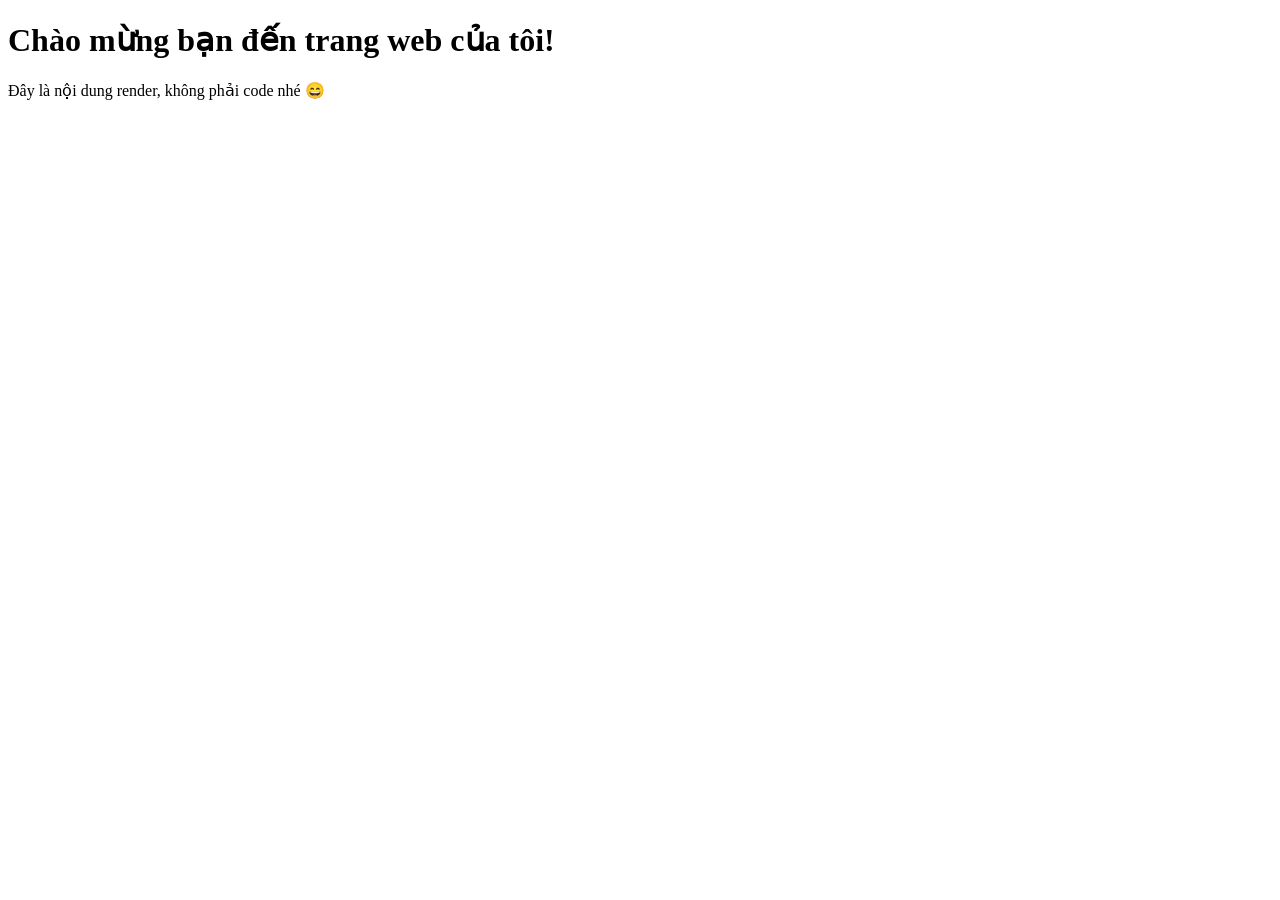
==== index.html @ 4a563e81 "Create index.html" ====
<!DOCTYPE html>
<html>
<head>
  <meta charset="UTF-8">
  <title>Trang Demo</title>
</head>
<body>
  <h1>Chào mừng bạn đến trang web của tôi!</h1>
  <p>Đây là nội dung render, không phải code nhé 😄</p>
</body>
</html>
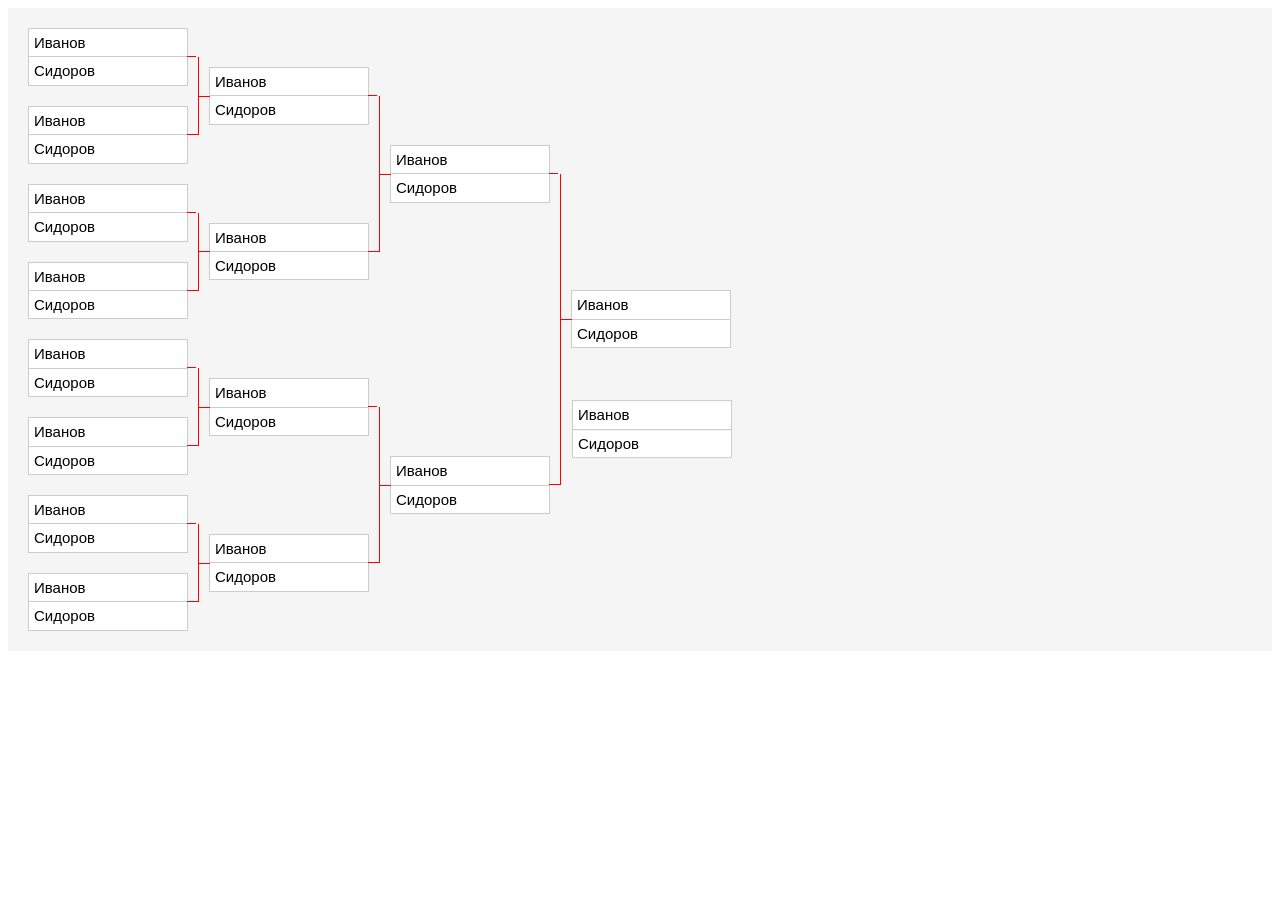
==== commit 8eded69e: "Update index.html" ====
--- a/index.html
+++ b/index.html
@@ -3,9 +3,256 @@
 <head>
   <meta charset="UTF-8">
   <title>Trang Demo</title>
+
+
+  
 </head>
+
+  <style>
+    .playoff-table *{
+  box-sizing: border-box;
+}
+.playoff-table {
+  font-family: sans-serif;
+  font-size: 15px;
+  line-height: 1.42857143;
+  font-weight: 400;
+  width: 100%;
+  overflow-x: auto;
+  -webkit-overflow-scrolling: touch;
+  background-color: #f5f5f5;
+}
+.playoff-table .playoff-table-content {
+  display: -webkit-flex;
+  display: -ms-flexbox;
+  display: -ms-flex;
+  display: flex;
+  padding: 20px;
+}
+.playoff-table .playoff-table-tour {
+  display: -webkit-flex;
+  display: -ms-flexbox;
+  display: -ms-flex;
+  display: flex;
+  -webkit-align-items: center;
+  -ms-align-items: center;
+  align-items: center;
+  -webkit-flex-direction: column;
+  -ms-flex-direction: column;
+  flex-direction: column;
+  -webkit-justify-content: space-around;
+  -ms-justify-content: space-around;
+  justify-content: space-around;
+  position: relative;
+}
+.playoff-table .playoff-table-pair {
+  position: relative;
+}
+.playoff-table .playoff-table-pair:before {
+  content: '';
+  position: absolute;
+  top: 27px;
+  right: -12px;
+  width: 12px;
+  height: 1px;
+  background-color: red;
+}
+.playoff-table .playoff-table-pair:after {
+  content: '';
+  position: absolute;
+  width: 3px;
+  height: 1000px;
+  background-color: #f5f5f5;
+  right: -12px;
+  z-index: 1;
+}
+.playoff-table .playoff-table-pair:nth-child(even):after {
+  top: 28px;
+}
+.playoff-table .playoff-table-pair:nth-child(odd):after {
+  bottom: 28px;
+}
+.playoff-table .playoff-table-pair-style {
+  border: 1px solid #cccccc;
+  background-color: white;
+  width: 160px;
+  margin-bottom: 20px;
+}
+.playoff-table .playoff-table-group {
+  padding-right: 11px;
+  padding-left: 10px;
+  margin-bottom: 20px;
+  position: relative;
+  overflow: hidden;
+  height: 100%;
+  display: -webkit-flex;
+  display: -ms-flexbox;
+  display: -ms-flex;
+  display: flex;
+  -webkit-align-items: center;
+  -ms-align-items: center;
+  align-items: center;
+  -webkit-flex-direction: column;
+  -ms-flex-direction: column;
+  flex-direction: column;
+  -webkit-justify-content: space-around;
+  -ms-justify-content: space-around;
+  justify-content: space-around;
+}
+.playoff-table .playoff-table-group .playoff-table-pair-style:last-child {
+  margin-bottom: 0px;
+}
+.playoff-table .playoff-table-group:after {
+  content: '';
+  position: absolute;
+  top: 28px;
+  bottom: 29px;
+  right: 0px;
+  width: 1px;
+  background-color: red;
+}
+.playoff-table .playoff-table-group:last-child {
+  margin-bottom: 0;
+}
+.playoff-table .playoff-table-left-player,
+.playoff-table .playoff-table-right-player {
+  min-height: 26px;
+  padding: 3px 5px;
+}
+.playoff-table .playoff-table-left-player {
+  border-bottom: 1px solid #cccccc;
+}
+.playoff-table .playoff-table-left-player:before {
+  content: '';
+  position: absolute;
+  bottom: 27px;
+  left: -12px;
+  width: 12px;
+  height: 1px;
+  background-color: red;
+}
+.playoff-table .playoff-table-right-player {
+  margin-top: -1px;
+  border-top: 1px solid #cccccc;
+}
+.playoff-table .playoff-table-third-place {
+  position: absolute;
+  left: 11px;
+  top: 50%;
+  transform: translateY(-50%);
+  margin-top: 100px;
+}
+.playoff-table .playoff-table-third-place .playoff-table-left-player:before {
+  display: none;
+}
+.playoff-table .playoff-table-tour:first-child .playoff-table-group {
+  padding-left: 0;
+}
+.playoff-table .playoff-table-tour:first-child .playoff-table-left-player:before {
+  display: none;
+}
+.playoff-table .playoff-table-tour:last-child .playoff-table-group:after {
+  display: none;
+}
+.playoff-table .playoff-table-tour:last-child .playoff-table-pair:after,
+.playoff-table .playoff-table-tour:last-child .playoff-table-pair:before {
+  display: none;
+}
+/*# sourceMappingURL=playoff-table.css.map */
+  </style>
 <body>
-  <h1>Chào mừng bạn đến trang web của tôi!</h1>
-  <p>Đây là nội dung render, không phải code nhé 😄</p>
+                 </div>
+<div class="playoff-table">
+    <div class="playoff-table-content">
+        <div class="playoff-table-tour">
+            <div class="playoff-table-group">
+                <div class="playoff-table-pair playoff-table-pair-style">
+                    <div class="playoff-table-left-player">Иванов</div>
+                    <div class="playoff-table-right-player">Сидоров</div>
+                </div>
+                <div class="playoff-table-pair playoff-table-pair-style">
+                    <div class="playoff-table-left-player">Иванов</div>
+                    <div class="playoff-table-right-player">Сидоров</div>
+                </div>
+            </div>
+            <div class="playoff-table-group">
+                <div class="playoff-table-pair playoff-table-pair-style">
+                    <div class="playoff-table-left-player">Иванов</div>
+                    <div class="playoff-table-right-player">Сидоров</div>
+                </div>
+                <div class="playoff-table-pair playoff-table-pair-style">
+                    <div class="playoff-table-left-player">Иванов</div>
+                    <div class="playoff-table-right-player">Сидоров</div>
+                </div>
+            </div>
+            <div class="playoff-table-group">
+                <div class="playoff-table-pair playoff-table-pair-style">
+                    <div class="playoff-table-left-player">Иванов</div>
+                    <div class="playoff-table-right-player">Сидоров</div>
+                </div>
+                <div class="playoff-table-pair playoff-table-pair-style">
+                    <div class="playoff-table-left-player">Иванов</div>
+                    <div class="playoff-table-right-player">Сидоров</div>
+                </div>
+            </div>
+            <div class="playoff-table-group">
+                <div class="playoff-table-pair playoff-table-pair-style">
+                    <div class="playoff-table-left-player">Иванов</div>
+                    <div class="playoff-table-right-player">Сидоров</div>
+                </div>
+                <div class="playoff-table-pair playoff-table-pair-style">
+                    <div class="playoff-table-left-player">Иванов</div>
+                    <div class="playoff-table-right-player">Сидоров</div>
+                </div>
+            </div>
+        </div>
+        <div class="playoff-table-tour">
+            <div class="playoff-table-group">
+                <div class="playoff-table-pair playoff-table-pair-style">
+                    <div class="playoff-table-left-player">Иванов</div>
+                    <div class="playoff-table-right-player">Сидоров</div>
+                </div>
+                <div class="playoff-table-pair playoff-table-pair-style">
+                    <div class="playoff-table-left-player">Иванов</div>
+                    <div class="playoff-table-right-player">Сидоров</div>
+                </div>
+            </div>
+            <div class="playoff-table-group">
+                <div class="playoff-table-pair playoff-table-pair-style">
+                    <div class="playoff-table-left-player">Иванов</div>
+                    <div class="playoff-table-right-player">Сидоров</div>
+                </div>
+                <div class="playoff-table-pair playoff-table-pair-style">
+                    <div class="playoff-table-left-player">Иванов</div>
+                    <div class="playoff-table-right-player">Сидоров</div>
+                </div>
+            </div>
+        </div>
+        <div class="playoff-table-tour">
+            <div class="playoff-table-group">
+                <div class="playoff-table-pair playoff-table-pair-style">
+                    <div class="playoff-table-left-player">Иванов</div>
+                    <div class="playoff-table-right-player">Сидоров</div>
+                </div>
+                <div class="playoff-table-pair playoff-table-pair-style">
+                    <div class="playoff-table-left-player">Иванов</div>
+                    <div class="playoff-table-right-player">Сидоров</div>
+                </div>
+            </div>
+        </div>
+        <div class="playoff-table-tour">
+            <div class="playoff-table-group">
+                <div class="playoff-table-pair playoff-table-pair-style">
+                    <div class="playoff-table-left-player">Иванов</div>
+                    <div class="playoff-table-right-player">Сидоров</div>
+                </div>
+                <div class="playoff-table-third-place playoff-table-pair-style">
+                    <div class="playoff-table-left-player">Иванов</div>
+                    <div class="playoff-table-right-player">Сидоров</div>
+                </div>
+            </div>
+        </div>
+    </div>
+</div>
 </body>
 </html>
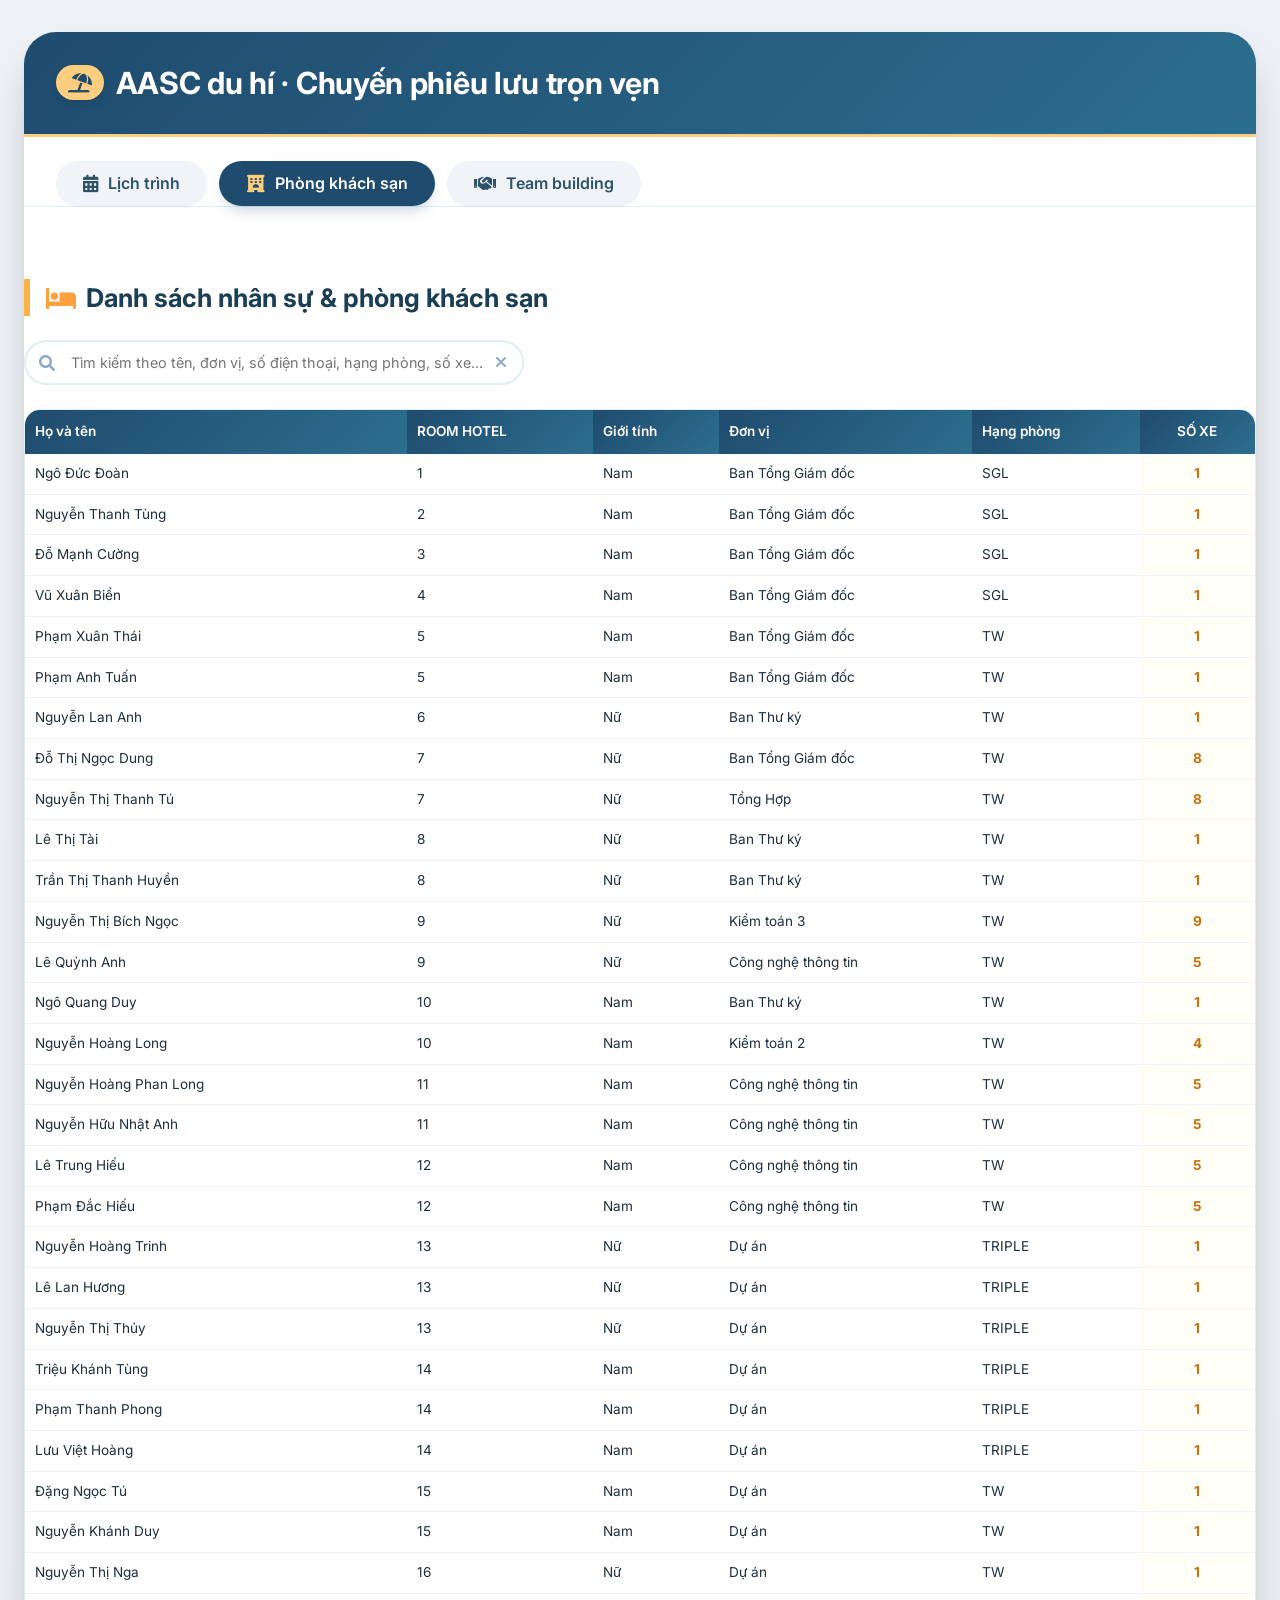
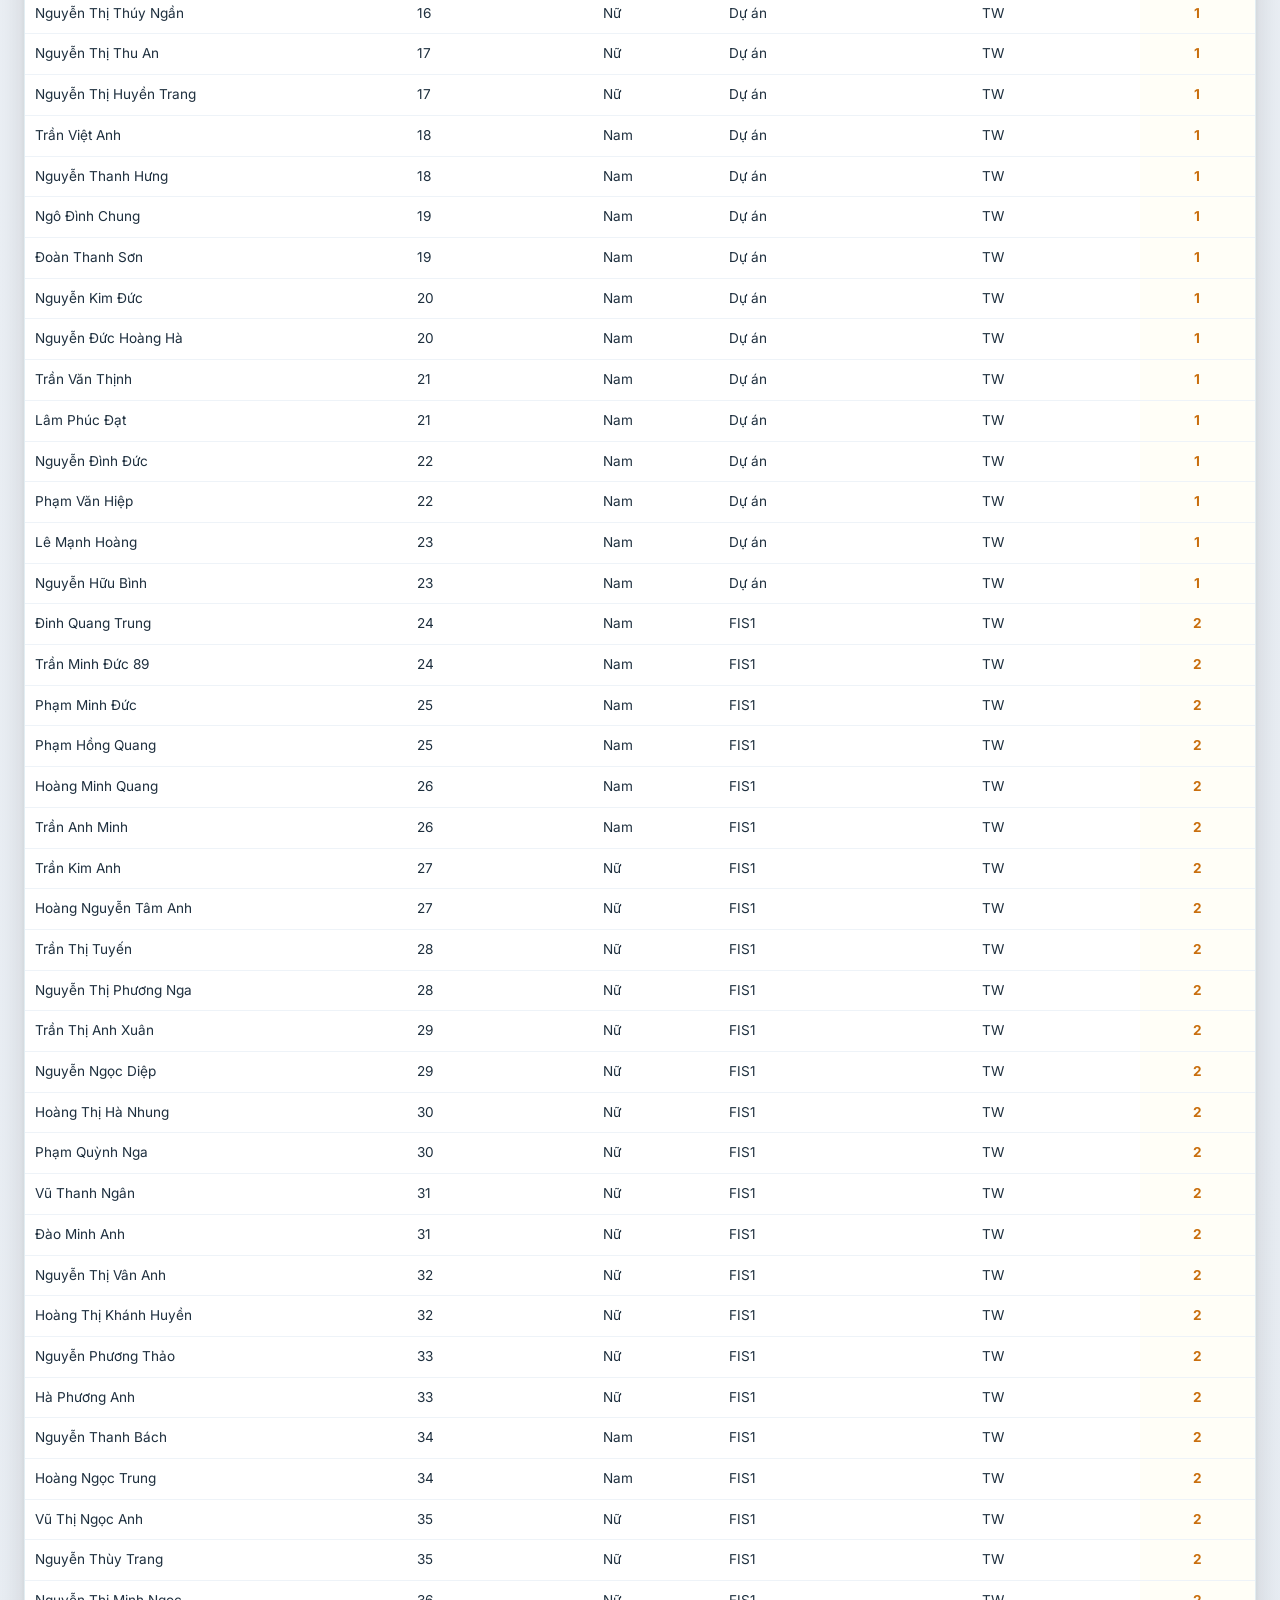
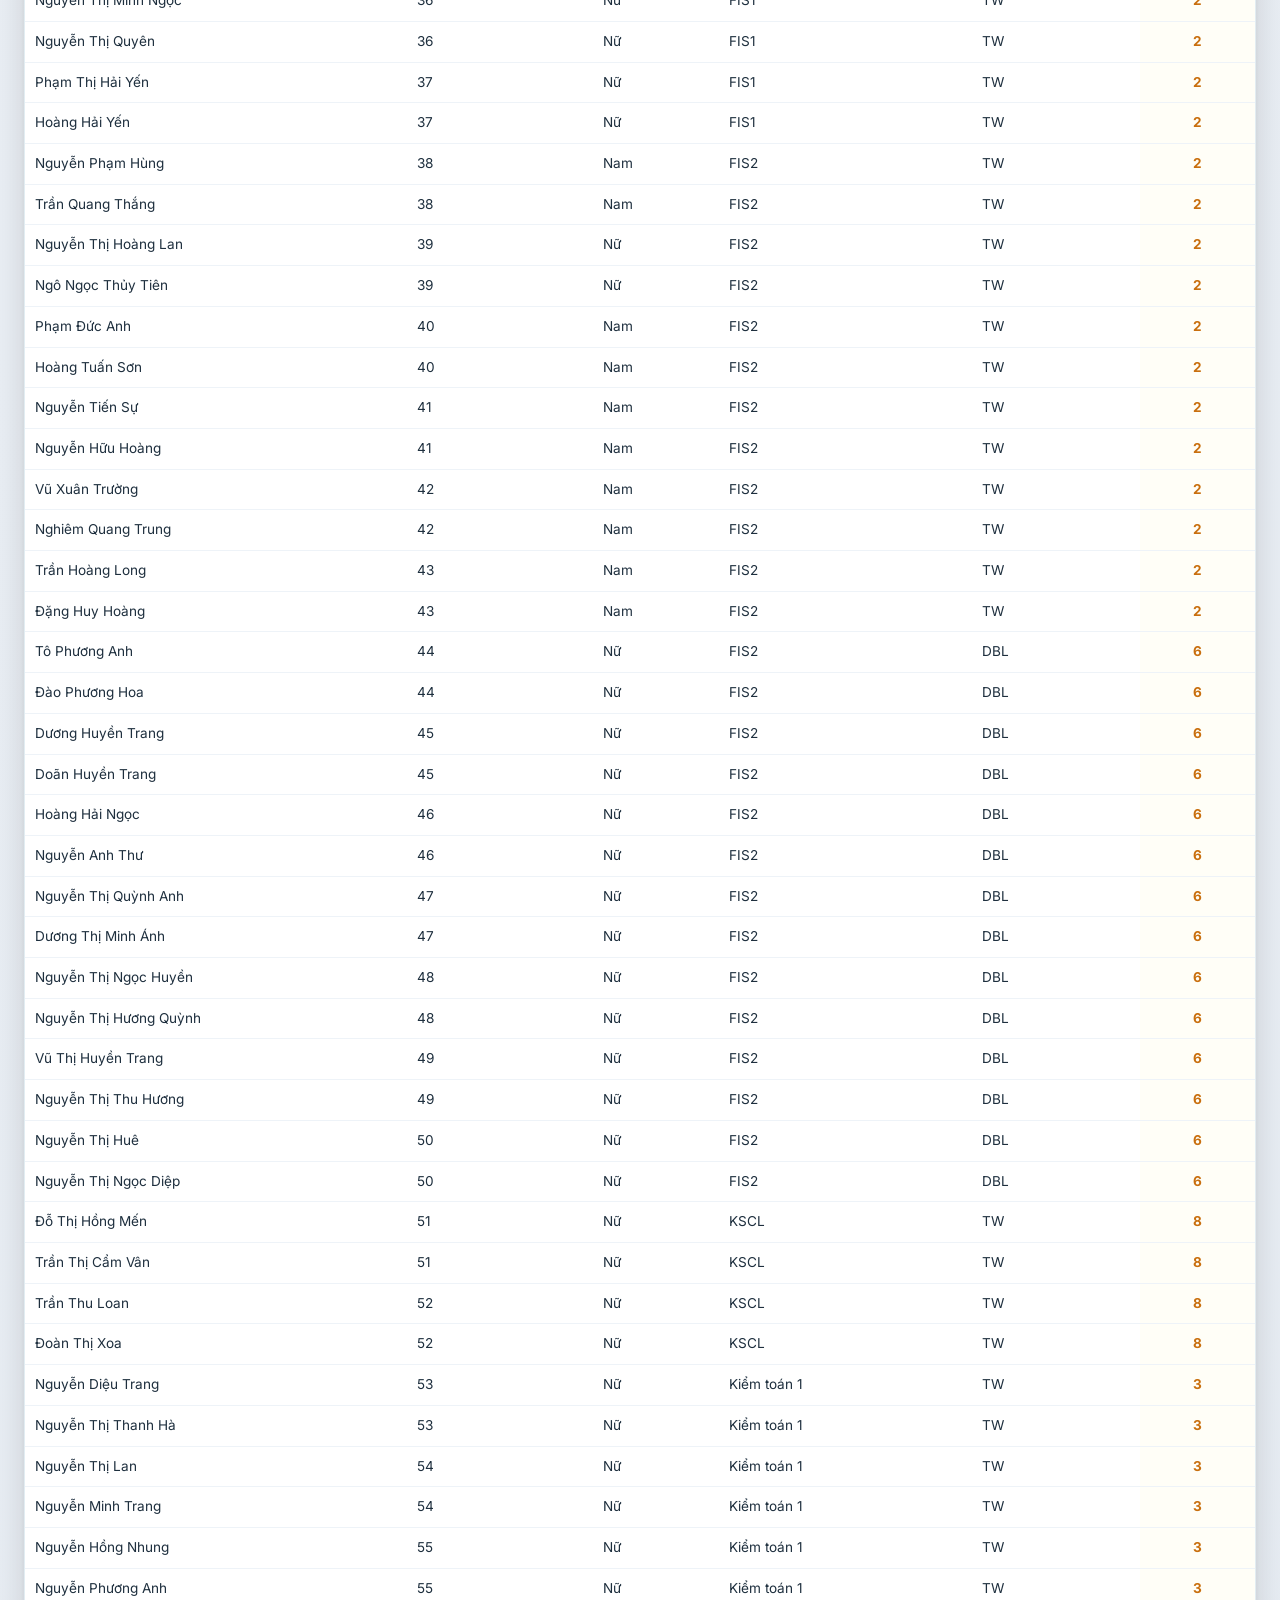
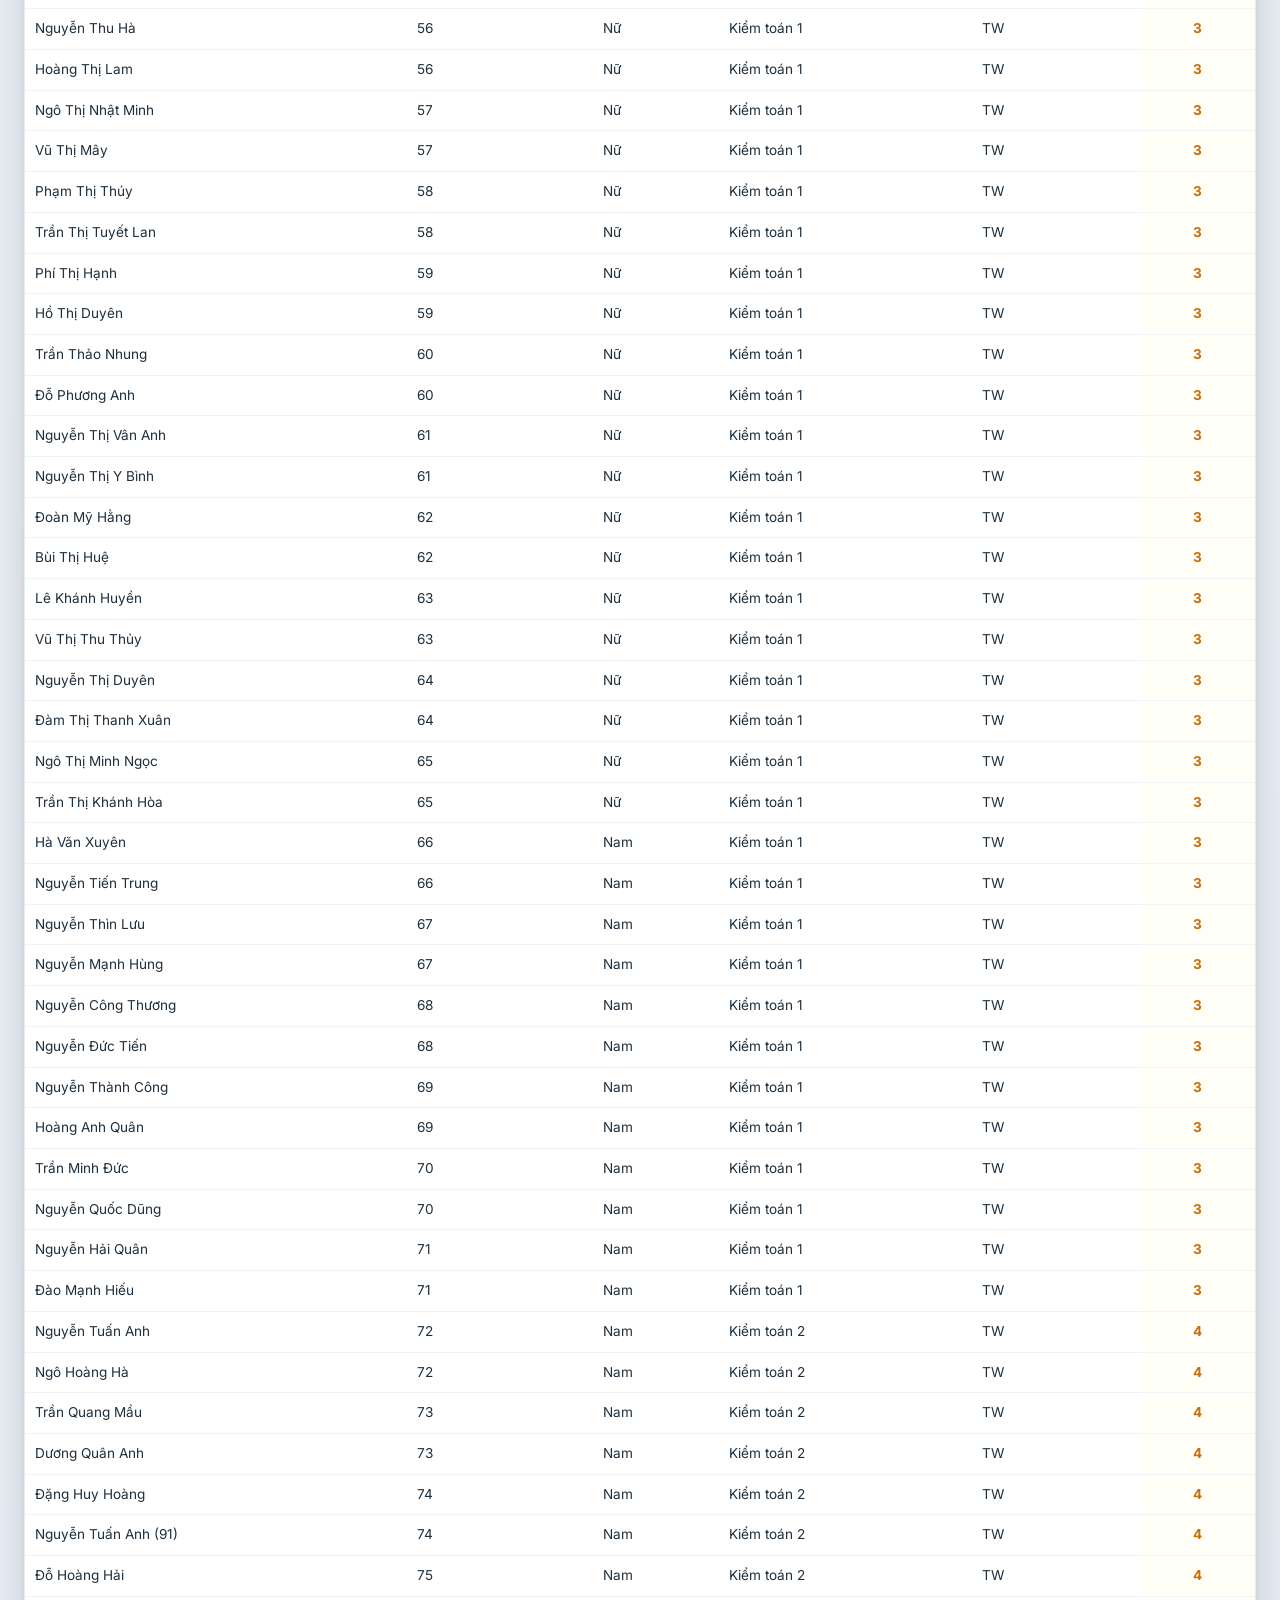
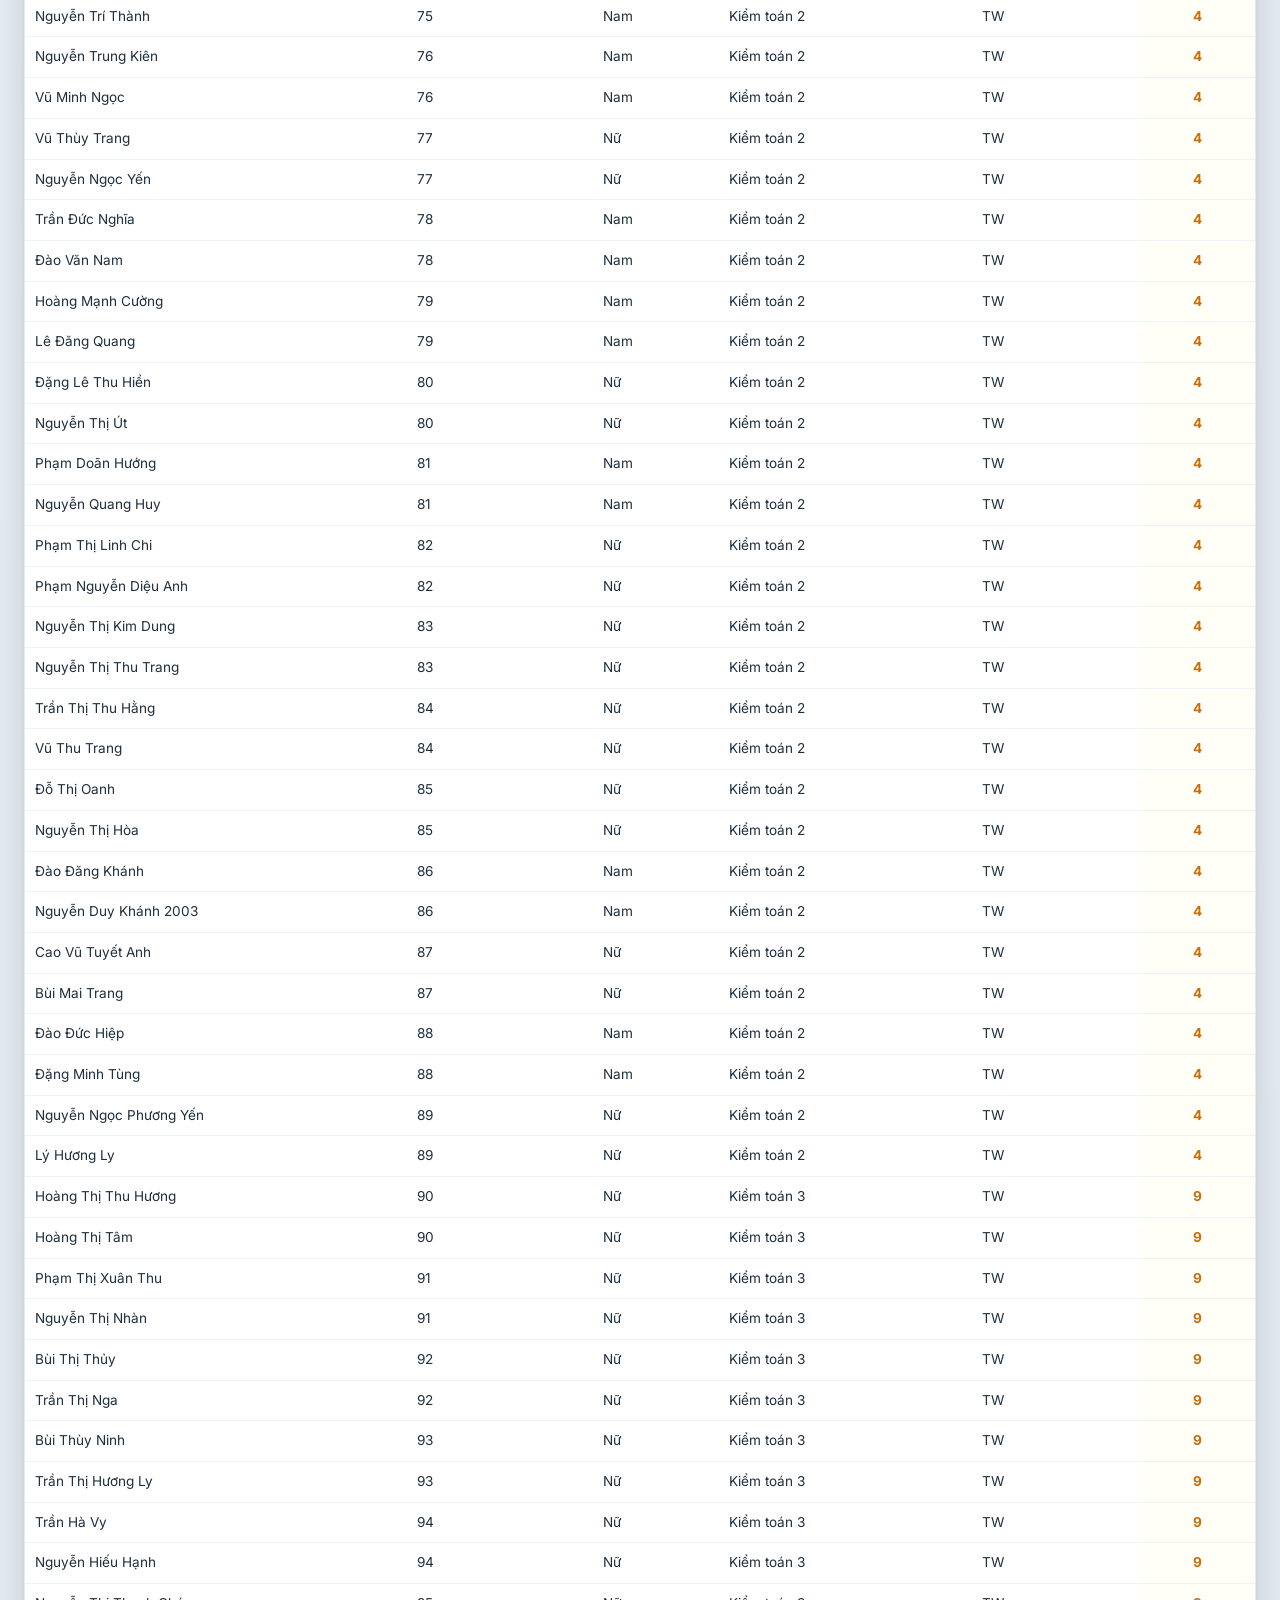
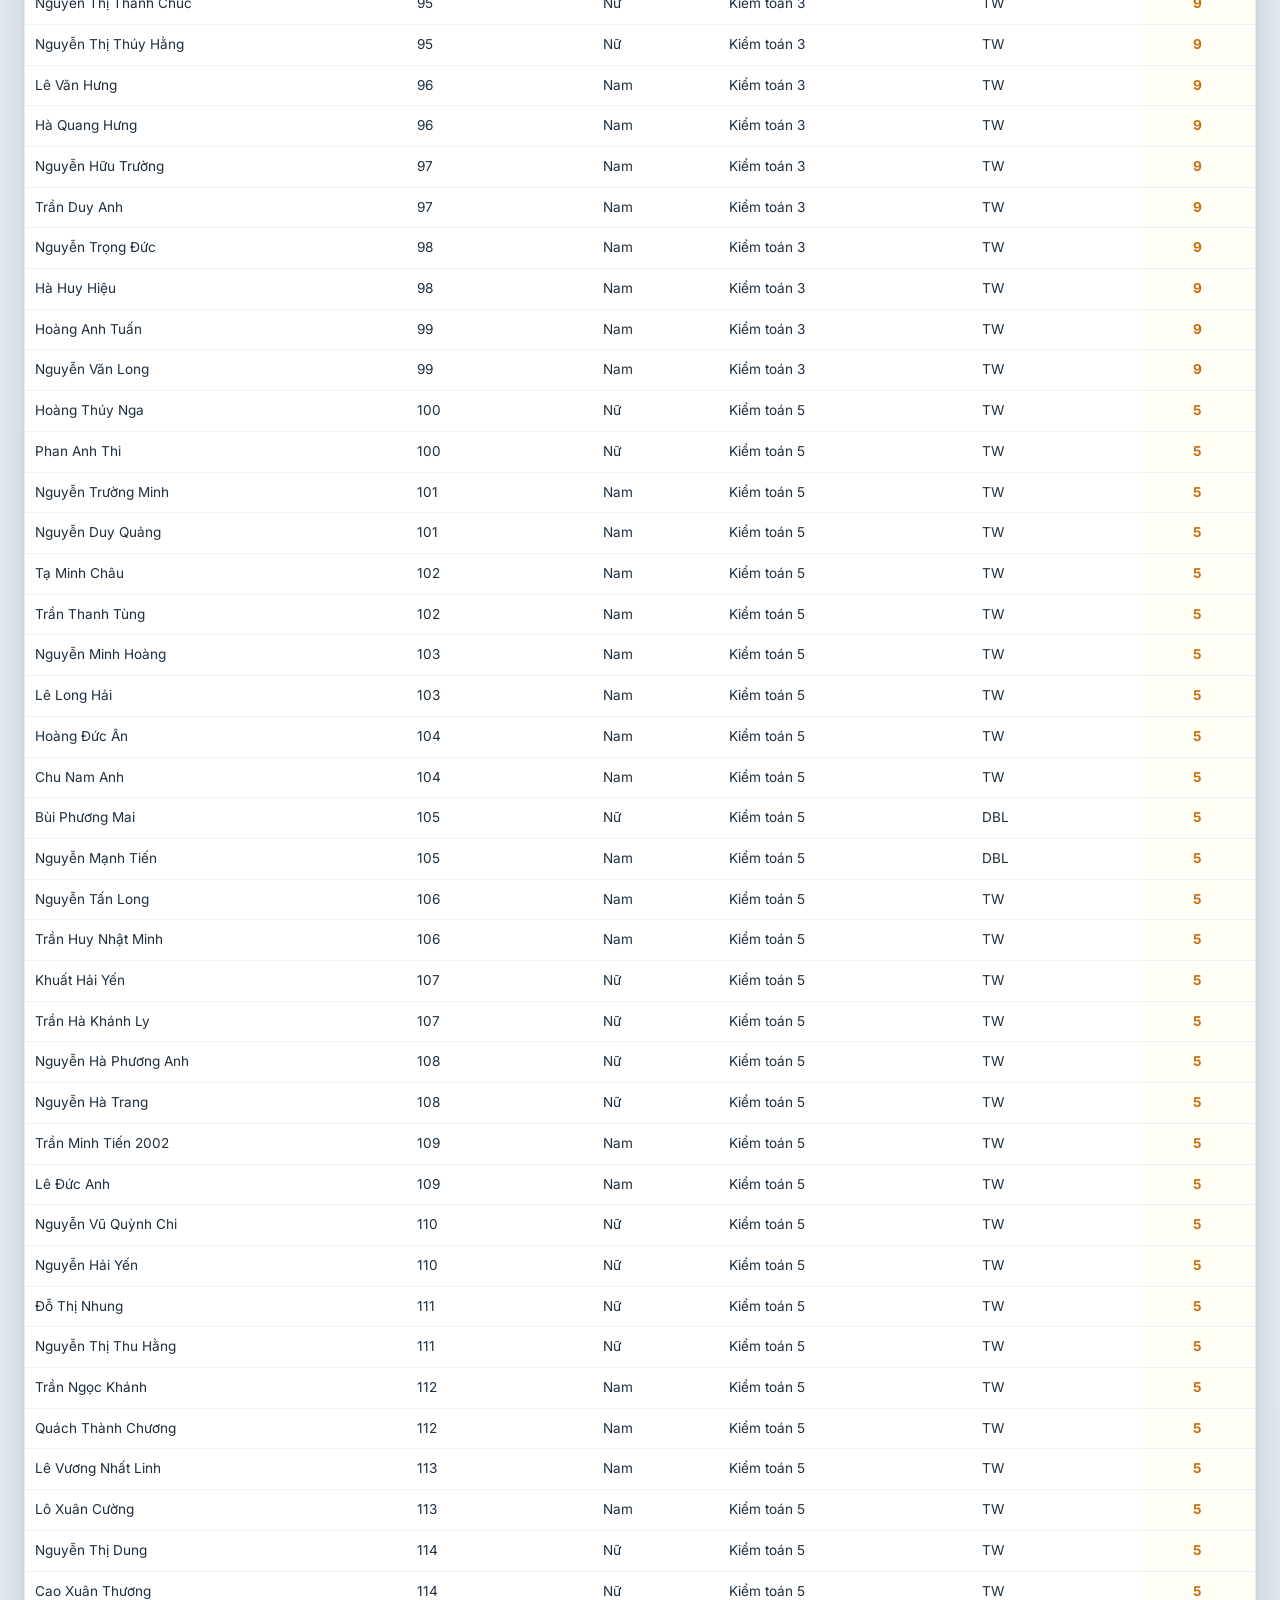
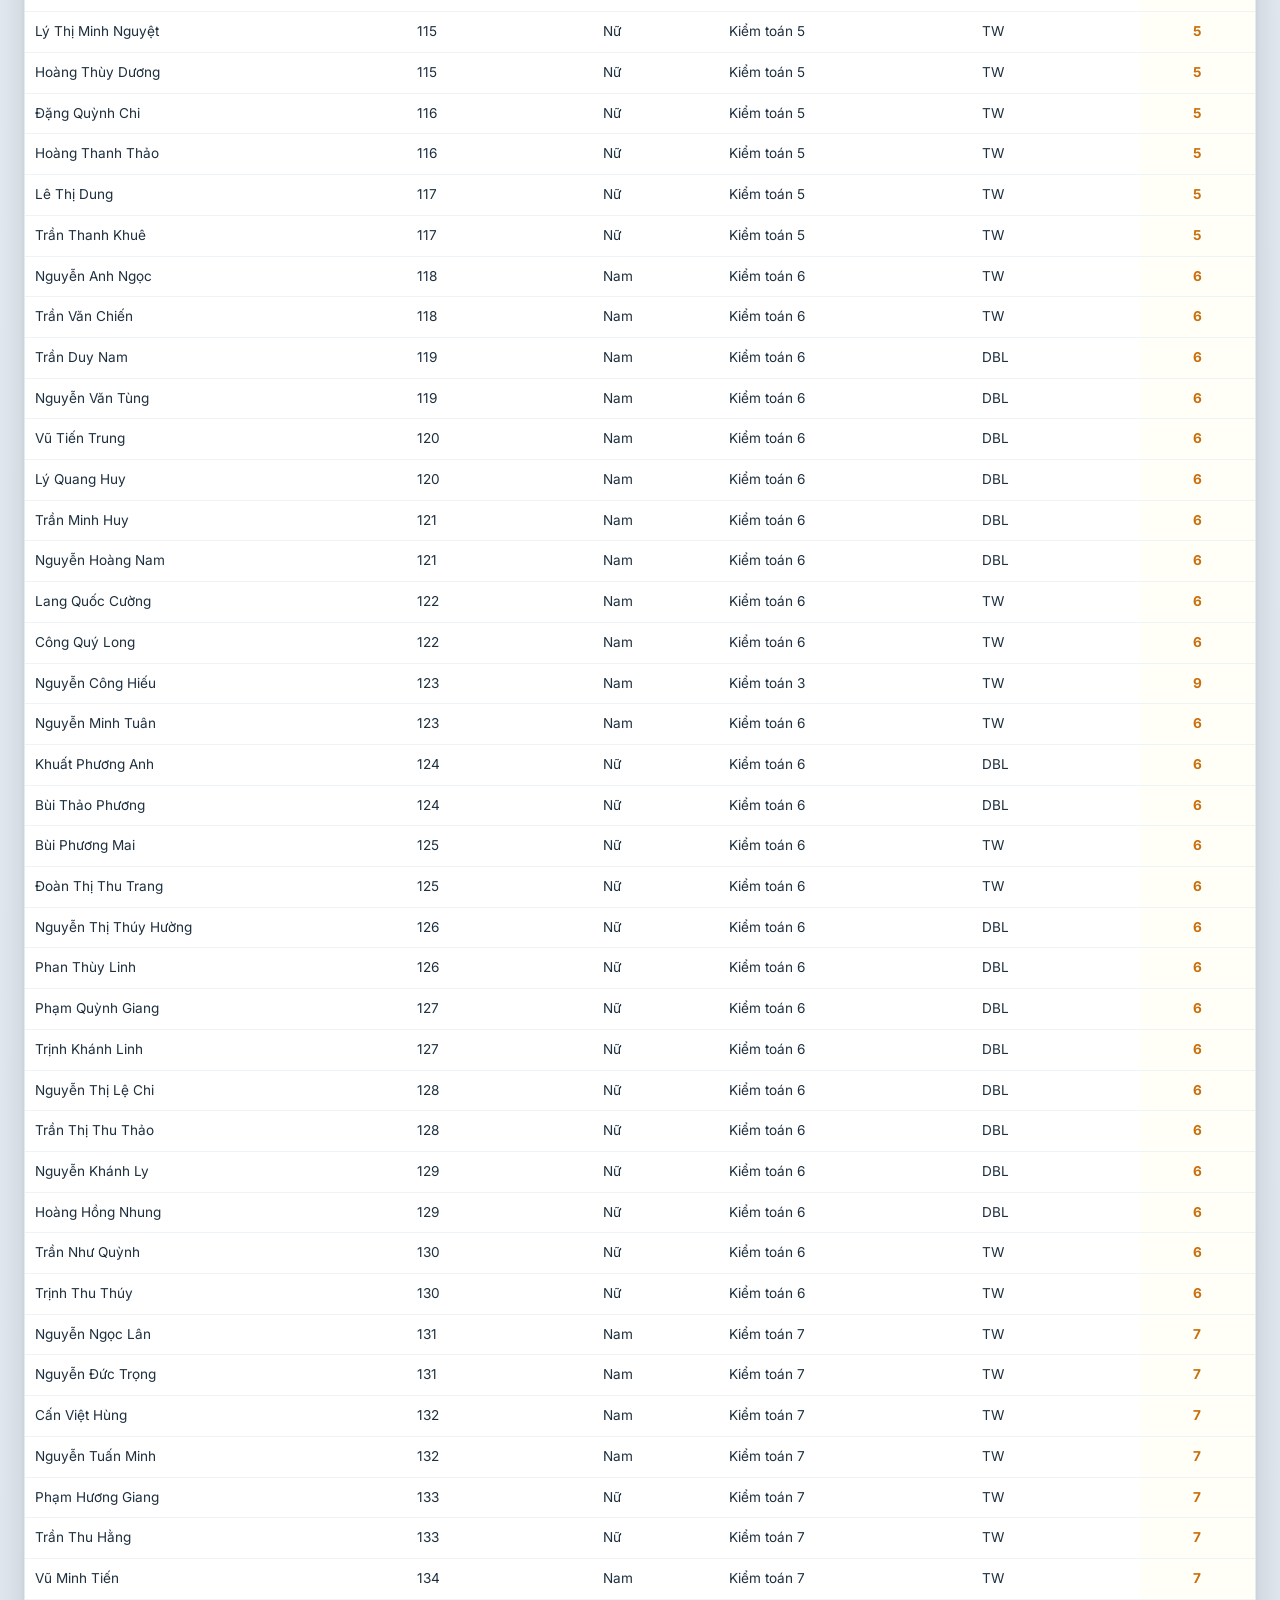
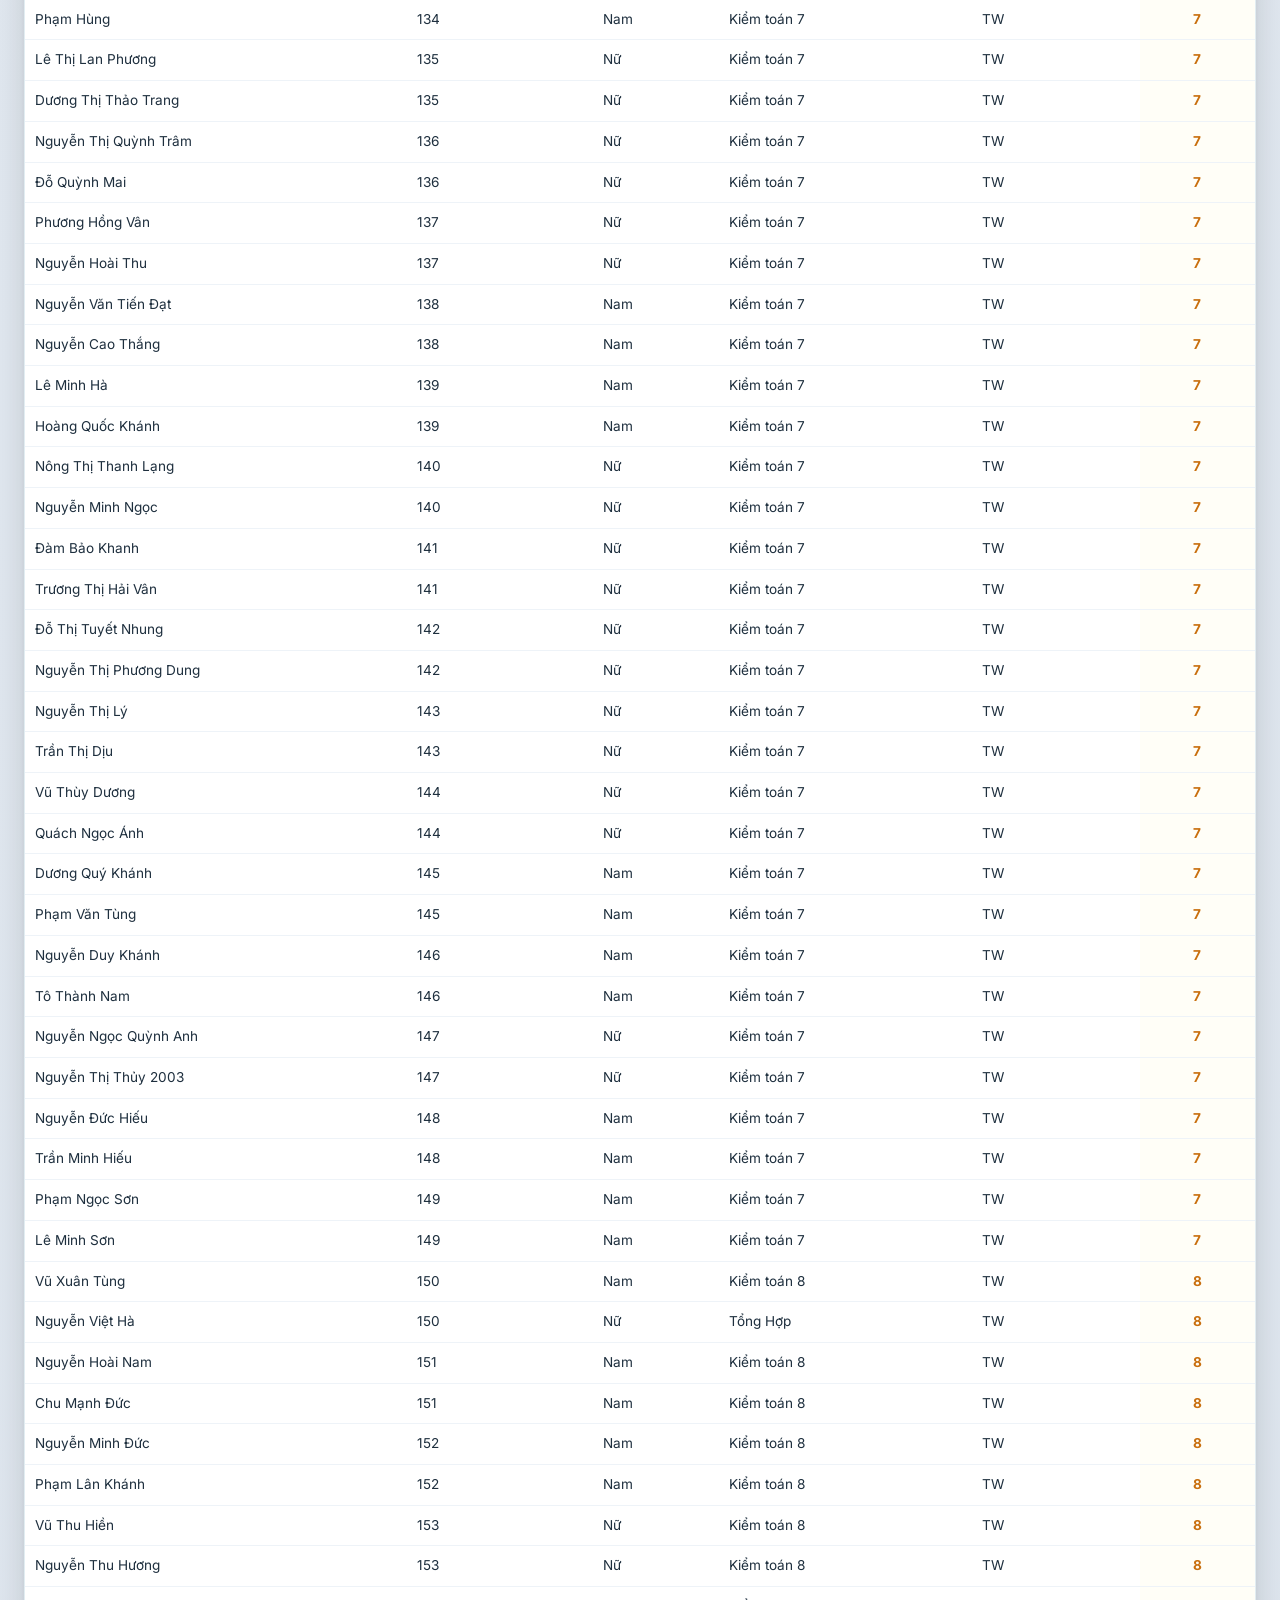
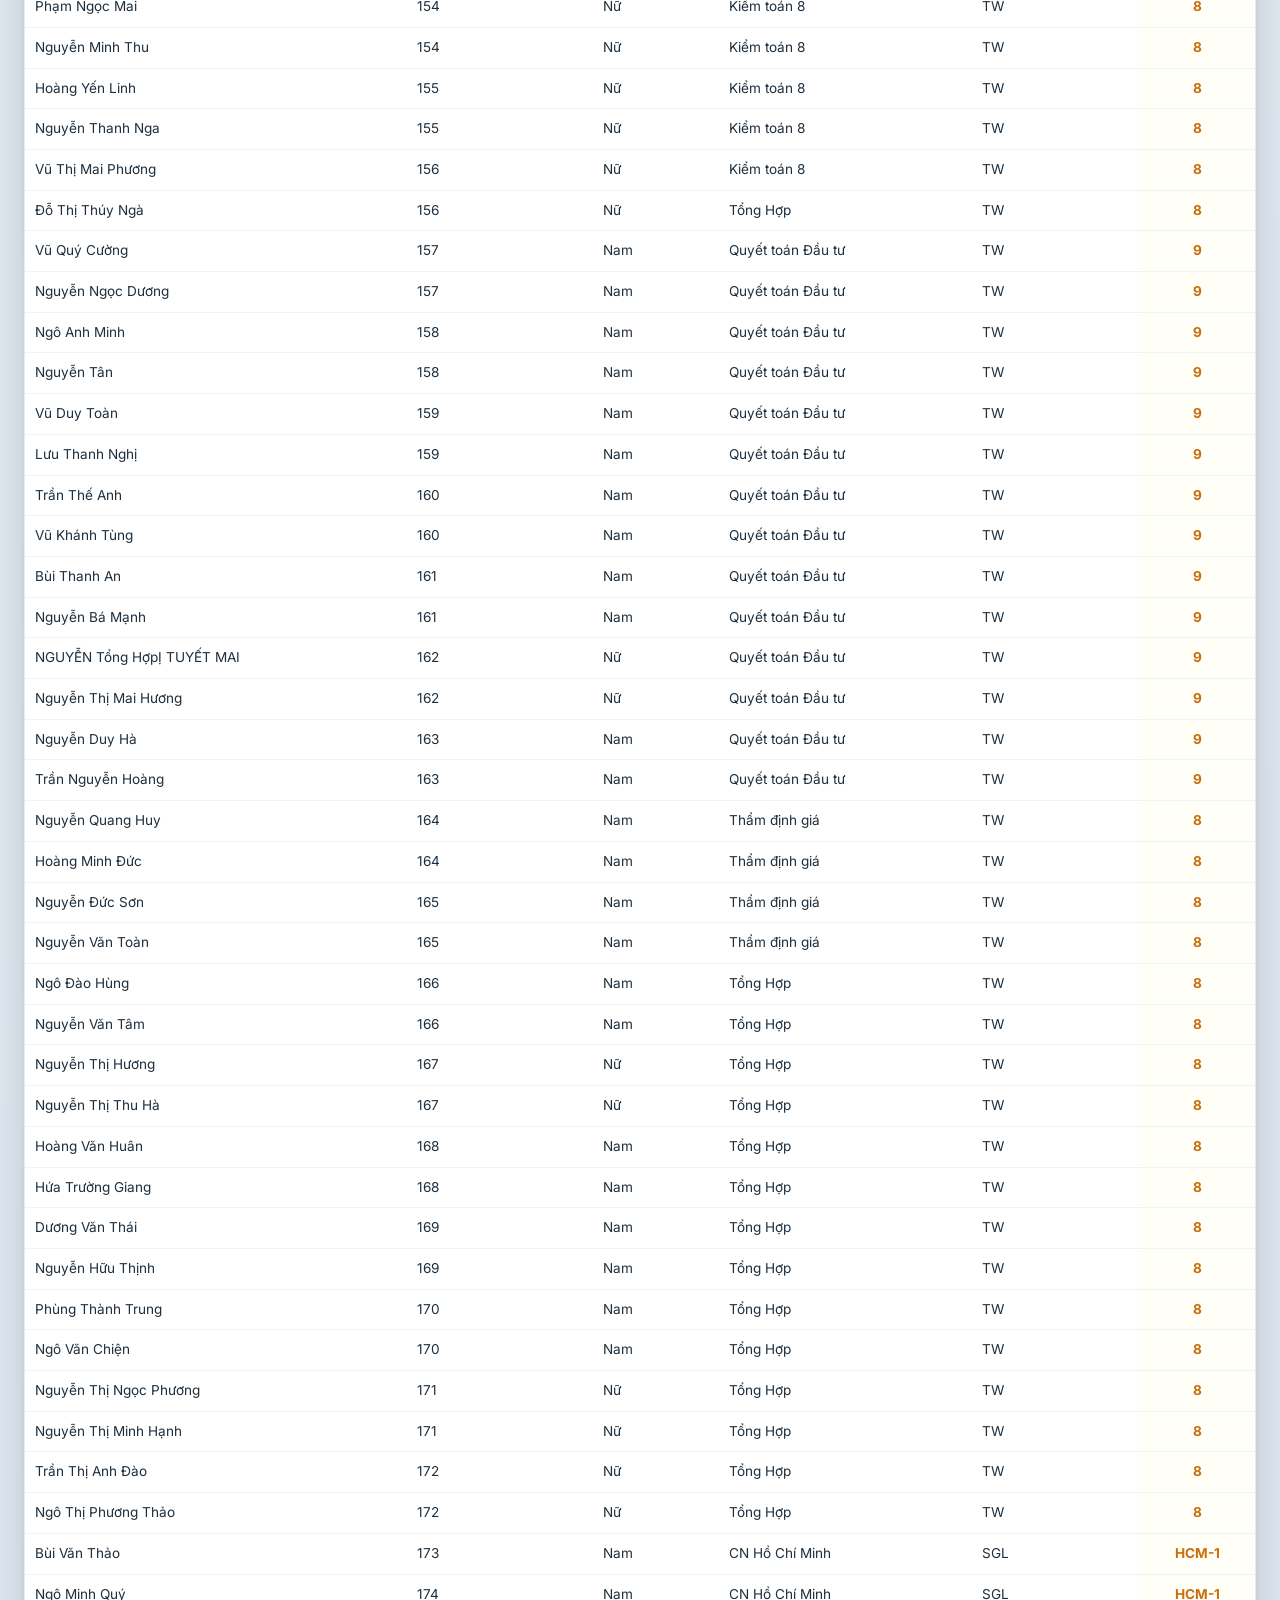
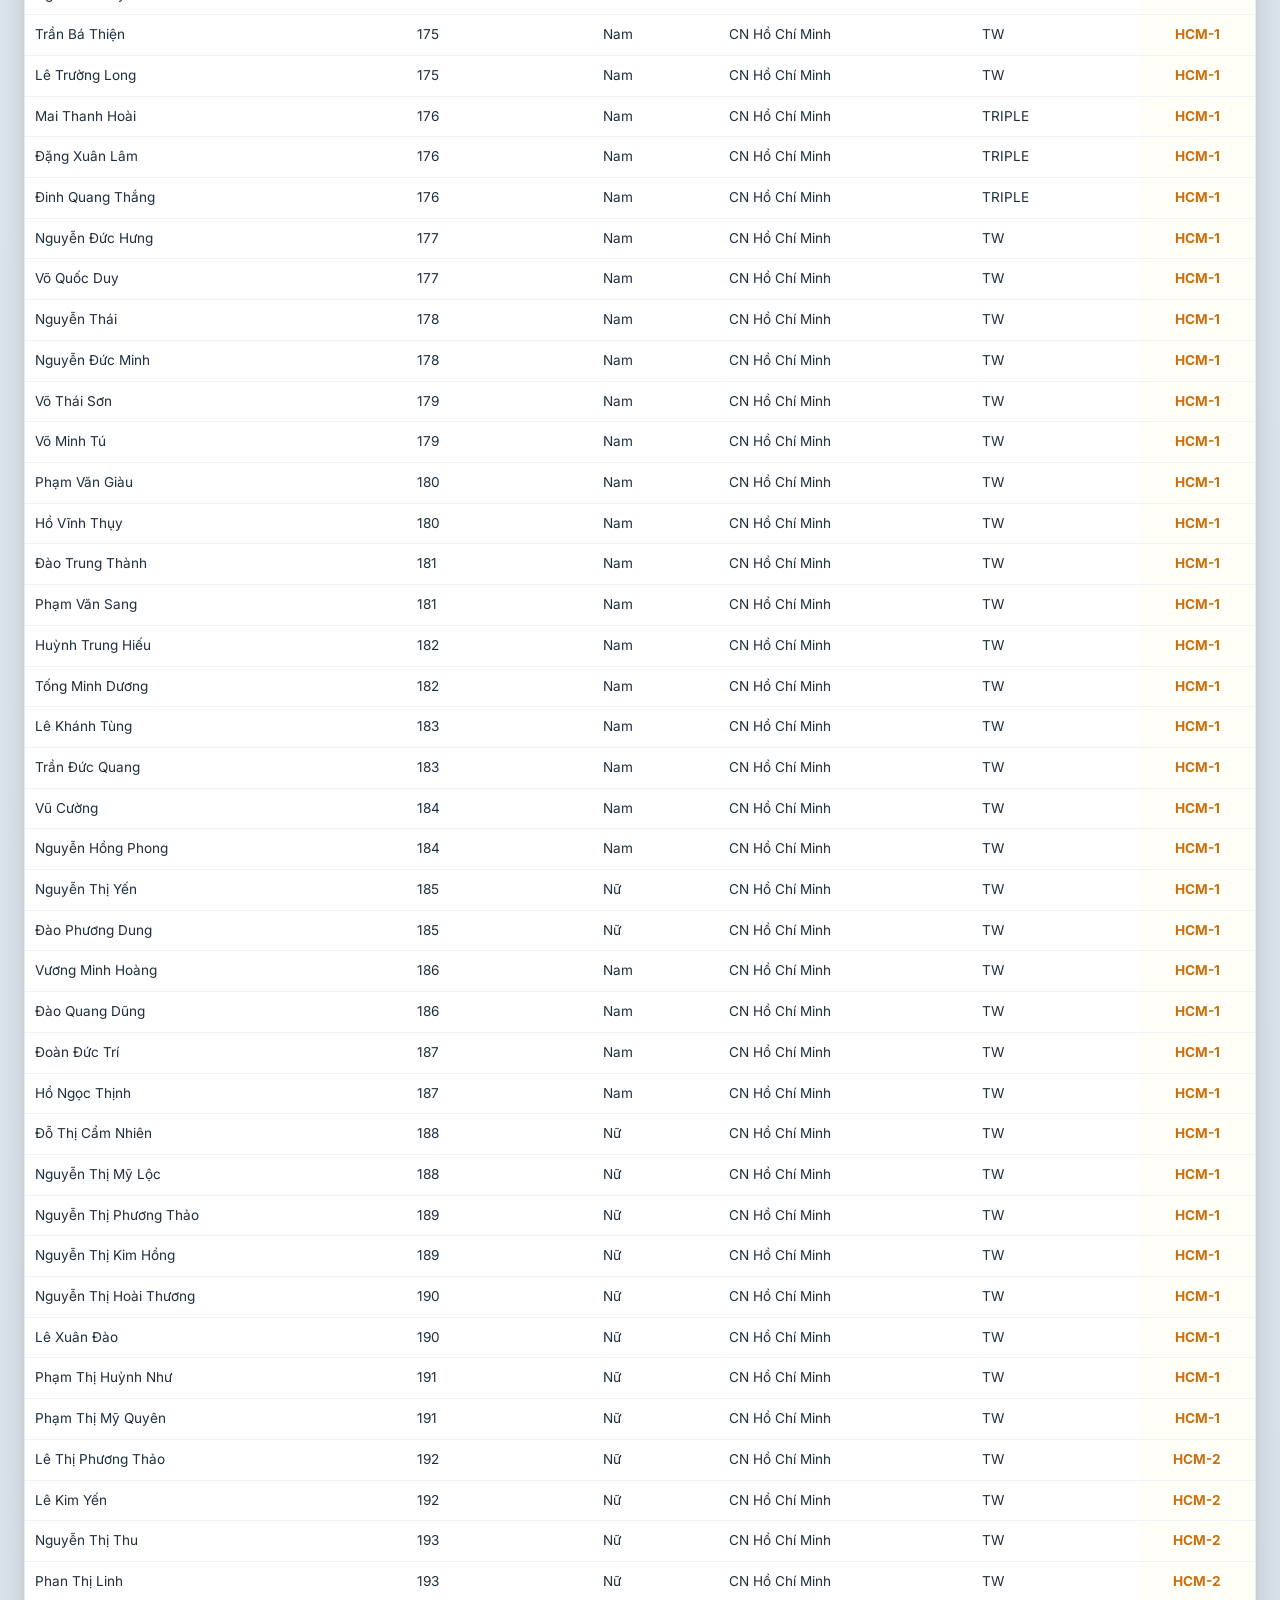
==== commit 4f14163c: "Add files via upload" ====
--- a/index.html
+++ b/index.html
@@ -1,258 +1,624 @@
-<!DOCTYPE html>
-<html>
-<head>
-  <meta charset="UTF-8">
-  <title>Trang Demo</title>
-
-
-  
-</head>
-
-  <style>
-    .playoff-table *{
-  box-sizing: border-box;
-}
-.playoff-table {
-  font-family: sans-serif;
-  font-size: 15px;
-  line-height: 1.42857143;
-  font-weight: 400;
-  width: 100%;
-  overflow-x: auto;
-  -webkit-overflow-scrolling: touch;
-  background-color: #f5f5f5;
-}
-.playoff-table .playoff-table-content {
-  display: -webkit-flex;
-  display: -ms-flexbox;
-  display: -ms-flex;
-  display: flex;
-  padding: 20px;
-}
-.playoff-table .playoff-table-tour {
-  display: -webkit-flex;
-  display: -ms-flexbox;
-  display: -ms-flex;
-  display: flex;
-  -webkit-align-items: center;
-  -ms-align-items: center;
-  align-items: center;
-  -webkit-flex-direction: column;
-  -ms-flex-direction: column;
-  flex-direction: column;
-  -webkit-justify-content: space-around;
-  -ms-justify-content: space-around;
-  justify-content: space-around;
-  position: relative;
-}
-.playoff-table .playoff-table-pair {
-  position: relative;
-}
-.playoff-table .playoff-table-pair:before {
-  content: '';
-  position: absolute;
-  top: 27px;
-  right: -12px;
-  width: 12px;
-  height: 1px;
-  background-color: red;
-}
-.playoff-table .playoff-table-pair:after {
-  content: '';
-  position: absolute;
-  width: 3px;
-  height: 1000px;
-  background-color: #f5f5f5;
-  right: -12px;
-  z-index: 1;
-}
-.playoff-table .playoff-table-pair:nth-child(even):after {
-  top: 28px;
-}
-.playoff-table .playoff-table-pair:nth-child(odd):after {
-  bottom: 28px;
-}
-.playoff-table .playoff-table-pair-style {
-  border: 1px solid #cccccc;
-  background-color: white;
-  width: 160px;
-  margin-bottom: 20px;
-}
-.playoff-table .playoff-table-group {
-  padding-right: 11px;
-  padding-left: 10px;
-  margin-bottom: 20px;
-  position: relative;
-  overflow: hidden;
-  height: 100%;
-  display: -webkit-flex;
-  display: -ms-flexbox;
-  display: -ms-flex;
-  display: flex;
-  -webkit-align-items: center;
-  -ms-align-items: center;
-  align-items: center;
-  -webkit-flex-direction: column;
-  -ms-flex-direction: column;
-  flex-direction: column;
-  -webkit-justify-content: space-around;
-  -ms-justify-content: space-around;
-  justify-content: space-around;
-}
-.playoff-table .playoff-table-group .playoff-table-pair-style:last-child {
-  margin-bottom: 0px;
-}
-.playoff-table .playoff-table-group:after {
-  content: '';
-  position: absolute;
-  top: 28px;
-  bottom: 29px;
-  right: 0px;
-  width: 1px;
-  background-color: red;
-}
-.playoff-table .playoff-table-group:last-child {
-  margin-bottom: 0;
-}
-.playoff-table .playoff-table-left-player,
-.playoff-table .playoff-table-right-player {
-  min-height: 26px;
-  padding: 3px 5px;
-}
-.playoff-table .playoff-table-left-player {
-  border-bottom: 1px solid #cccccc;
-}
-.playoff-table .playoff-table-left-player:before {
-  content: '';
-  position: absolute;
-  bottom: 27px;
-  left: -12px;
-  width: 12px;
-  height: 1px;
-  background-color: red;
-}
-.playoff-table .playoff-table-right-player {
-  margin-top: -1px;
-  border-top: 1px solid #cccccc;
-}
-.playoff-table .playoff-table-third-place {
-  position: absolute;
-  left: 11px;
-  top: 50%;
-  transform: translateY(-50%);
-  margin-top: 100px;
-}
-.playoff-table .playoff-table-third-place .playoff-table-left-player:before {
-  display: none;
-}
-.playoff-table .playoff-table-tour:first-child .playoff-table-group {
-  padding-left: 0;
-}
-.playoff-table .playoff-table-tour:first-child .playoff-table-left-player:before {
-  display: none;
-}
-.playoff-table .playoff-table-tour:last-child .playoff-table-group:after {
-  display: none;
-}
-.playoff-table .playoff-table-tour:last-child .playoff-table-pair:after,
-.playoff-table .playoff-table-tour:last-child .playoff-table-pair:before {
-  display: none;
-}
-/*# sourceMappingURL=playoff-table.css.map */
-  </style>
-<body>
-                 </div>
-<div class="playoff-table">
-    <div class="playoff-table-content">
-        <div class="playoff-table-tour">
-            <div class="playoff-table-group">
-                <div class="playoff-table-pair playoff-table-pair-style">
-                    <div class="playoff-table-left-player">Иванов</div>
-                    <div class="playoff-table-right-player">Сидоров</div>
-                </div>
-                <div class="playoff-table-pair playoff-table-pair-style">
-                    <div class="playoff-table-left-player">Иванов</div>
-                    <div class="playoff-table-right-player">Сидоров</div>
-                </div>
-            </div>
-            <div class="playoff-table-group">
-                <div class="playoff-table-pair playoff-table-pair-style">
-                    <div class="playoff-table-left-player">Иванов</div>
-                    <div class="playoff-table-right-player">Сидоров</div>
-                </div>
-                <div class="playoff-table-pair playoff-table-pair-style">
-                    <div class="playoff-table-left-player">Иванов</div>
-                    <div class="playoff-table-right-player">Сидоров</div>
-                </div>
-            </div>
-            <div class="playoff-table-group">
-                <div class="playoff-table-pair playoff-table-pair-style">
-                    <div class="playoff-table-left-player">Иванов</div>
-                    <div class="playoff-table-right-player">Сидоров</div>
-                </div>
-                <div class="playoff-table-pair playoff-table-pair-style">
-                    <div class="playoff-table-left-player">Иванов</div>
-                    <div class="playoff-table-right-player">Сидоров</div>
-                </div>
-            </div>
-            <div class="playoff-table-group">
-                <div class="playoff-table-pair playoff-table-pair-style">
-                    <div class="playoff-table-left-player">Иванов</div>
-                    <div class="playoff-table-right-player">Сидоров</div>
-                </div>
-                <div class="playoff-table-pair playoff-table-pair-style">
-                    <div class="playoff-table-left-player">Иванов</div>
-                    <div class="playoff-table-right-player">Сидоров</div>
-                </div>
-            </div>
-        </div>
-        <div class="playoff-table-tour">
-            <div class="playoff-table-group">
-                <div class="playoff-table-pair playoff-table-pair-style">
-                    <div class="playoff-table-left-player">Иванов</div>
-                    <div class="playoff-table-right-player">Сидоров</div>
-                </div>
-                <div class="playoff-table-pair playoff-table-pair-style">
-                    <div class="playoff-table-left-player">Иванов</div>
-                    <div class="playoff-table-right-player">Сидоров</div>
-                </div>
-            </div>
-            <div class="playoff-table-group">
-                <div class="playoff-table-pair playoff-table-pair-style">
-                    <div class="playoff-table-left-player">Иванов</div>
-                    <div class="playoff-table-right-player">Сидоров</div>
-                </div>
-                <div class="playoff-table-pair playoff-table-pair-style">
-                    <div class="playoff-table-left-player">Иванов</div>
-                    <div class="playoff-table-right-player">Сидоров</div>
-                </div>
-            </div>
-        </div>
-        <div class="playoff-table-tour">
-            <div class="playoff-table-group">
-                <div class="playoff-table-pair playoff-table-pair-style">
-                    <div class="playoff-table-left-player">Иванов</div>
-                    <div class="playoff-table-right-player">Сидоров</div>
-                </div>
-                <div class="playoff-table-pair playoff-table-pair-style">
-                    <div class="playoff-table-left-player">Иванов</div>
-                    <div class="playoff-table-right-player">Сидоров</div>
-                </div>
-            </div>
-        </div>
-        <div class="playoff-table-tour">
-            <div class="playoff-table-group">
-                <div class="playoff-table-pair playoff-table-pair-style">
-                    <div class="playoff-table-left-player">Иванов</div>
-                    <div class="playoff-table-right-player">Сидоров</div>
-                </div>
-                <div class="playoff-table-third-place playoff-table-pair-style">
-                    <div class="playoff-table-left-player">Иванов</div>
-                    <div class="playoff-table-right-player">Сидоров</div>
-                </div>
-            </div>
-        </div>
-    </div>
-</div>
-</body>
-</html>
+<!DOCTYPE html>
+<html lang="en">
+<head>
+    <meta charset="UTF-8">
+    <meta name="viewport" content="width=device-width, initial-scale=1.0">
+    <title>AASC du hí</title>
+      <!-- Font Awesome 6 (giữ lại vì là thư viện icon bên ngoài) -->
+    <link rel="stylesheet" href="https://cdnjs.cloudflare.com/ajax/libs/font-awesome/6.0.0-beta3/css/all.min.css">
+    <!-- CSS chính đã được tách riêng, bao gồm font Inter -->
+    <link rel="stylesheet" href="style.css">
+</head>
+<body>
+
+    <div class="travel-container">
+        
+
+    <div class="hero">
+        <h1>
+            <i class="fas fa-umbrella-beach"></i> 
+            AASC du hí · Chuyến phiêu lưu trọn vẹn
+        </h1>
+        <!-- <p><i class="fas fa-map-pin"></i> Khám phá Đà Nẵng - Hội An | 4 ngày 3 đêm cùng đồng đội</p> -->
+    </div>
+
+    <div class="tab-bar">
+        <button class="tab-btn " data-tab="schedule">
+            <i class="fas fa-calendar-alt"></i> Lịch trình
+        </button>
+        <button class="tab-btn active" data-tab="hotel">
+            <i class="fas fa-hotel"></i> Phòng khách sạn
+        </button>
+        <button class="tab-btn" data-tab="teambuilding">
+            <i class="fas fa-handshake"></i> Team building
+        </button>
+    </div>
+
+    
+
+        <div class="content-panel">
+  <div id="schedule" class="tab-content">
+    <div class="section-title">
+      <i class="fas fa-route"></i>
+      Hành trình 3 ngày – Hạ Long
+    </div>
+    <div class="timeline">
+
+      <div class="timeline-item">
+        <div class="day-title"><i class="fas fa-sun"></i> Ngày 1 · 21/05/2026 – Khởi hành & Gala Dinner</div>
+        <ul class="activity-list">
+          <li><i class="fas fa-bus"></i> 09:15 – 9 xe + 9 HDV đón tại số 1 Lê Phụng Hiểu, Hoàn Kiếm – di chuyển đến Hạ Long</li>
+          <li><i class="fas fa-utensils"></i> 12:00 – Ăn trưa tại khách sạn Mường Thanh Centre 1</li>
+          <li><i class="fas fa-swimmer"></i> Chiều – Tự do trải nghiệm dịch vụ tại khách sạn</li>
+          <li><i class="fas fa-glass-cheers"></i> 18:00 – Xe đưa đoàn sang Hòn Gai – Gala dinner tại KS Grand View: gameshow, âm thanh, karaoke, vũ đoàn, chụp ảnh check-in</li>
+          <li><i class="fas fa-hotel"></i> 21:30 – Xe đưa đoàn về nghỉ tại Mường Thanh Centre 1</li>
+        </ul>
+      </div>
+
+      <div class="timeline-item">
+        <div class="day-title"><i class="fas fa-umbrella-beach"></i> Ngày 2 · 22/05/2026 – Team Building bãi biển</div>
+        <ul class="activity-list">
+          <li><i class="fas fa-coffee"></i> Sáng – Ăn sáng buffet tại khách sạn</li>
+          <li><i class="fas fa-volleyball-ball"></i> 07:00 – Xe đưa đoàn ra bãi biển Sun – Team building, chụp ảnh, quay flycam. Sau đó về lại khách sạn</li>
+          <li><i class="fas fa-utensils"></i> 12:00 – Ăn trưa tại khách sạn Mường Thanh Centre 1</li>
+          <li><i class="fas fa-utensils"></i> 18:30 – Ăn tối tại khách sạn Mường Thanh Centre 1</li>
+          <li><i class="fas fa-bed"></i> Tối – Nghỉ đêm tại Mường Thanh Centre 1</li>
+        </ul>
+      </div>
+
+      <div class="timeline-item">
+        <div class="day-title"><i class="fas fa-suitcase-rolling"></i> Ngày 3 · 23/05/2026 – Tự do & Trở về Hà Nội</div>
+        <ul class="activity-list">
+          <li><i class="fas fa-coffee"></i> Sáng – Ăn sáng buffet tại khách sạn</li>
+          <li><i class="fas fa-store"></i> Sáng – Tự do trải nghiệm dịch vụ khách sạn, hoặc đi chợ hải sản Hạ Long & cà phê thông Zéo – điểm check-in nổi tiếng</li>
+          <li><i class="fas fa-check-circle"></i> 11:00 – Trả phòng. Xe đưa đoàn đi ăn trưa tại nhà hàng Diamond Palace</li>
+          <li><i class="fas fa-bus"></i> 13:00 – Di chuyển về Hà Nội – trên đường ghé điểm nghỉ mua quà cho người thân</li>
+          <li><i class="fas fa-flag-checkered"></i> 15:45 – Về đến Hà Nội. Trả khách tại số 1 Lê Phụng Hiểu. Kết thúc hành trình</li>
+        </ul>
+      </div>
+
+    </div>
+    <div class="text-muted" style="margin-top: 1.2rem; padding: 0.5rem 0; border-top: 1px dashed #cbdde6;">
+      <i class="fas fa-clock"></i> Lịch trình có thể linh động theo tình hình thực tế, nhưng đảm bảo trải nghiệm trọn vẹn.
+    </div>
+  </div>
+</div>
+
+
+
+        <!-- PHÒNG KHÁCH SẠN section -->
+        <div id="hotel" class="tab-content active">
+             <div class="section-title">
+        <i class="fas fa-bed"></i>
+        Danh sách nhân sự & phòng khách sạn
+    </div>
+
+     <div class="search-container">
+        <i class="fas fa-search"></i>
+        <input type="text" id="tableSearch" placeholder="Tìm kiếm theo tên, đơn vị, số điện thoại, hạng phòng, số xe..." autocomplete="off">
+        <button id="clearSearch" class="clear-btn"><i class="fas fa-times"></i></button>
+    </div>
+
+
+        <div class="table-wrapper">
+                <table class="data-table room-table">
+                <thead>
+                    
+                    <tr class="fixed-tr"><th>Họ và tên</td><th>ROOM HOTEL</td><th>Giới tính</td><th>Đơn vị</td><th>Hạng phòng</td><th>SỐ XE</th></tr>
+
+            <tr><th>Họ và tên</td><th>ROOM HOTEL</td><th>Giới tính</td><th>Đơn vị</td><th>Hạng phòng</td><th>SỐ XE</th></tr>
+
+                </thead>
+                <tbody id="tableBody">
+                   
+               <tr><td>Ngô Đức Đoàn</td><td>1</td><td>Nam</td><td>Ban Tổng Giám đốc</td><td>SGL</td><td>1</td></tr>
+<tr><td>Nguyễn Thanh Tùng</td><td>2</td><td>Nam</td><td>Ban Tổng Giám đốc</td><td>SGL</td><td>1</td></tr>
+<tr><td>Đỗ Mạnh Cường</td><td>3</td><td>Nam</td><td>Ban Tổng Giám đốc</td><td>SGL</td><td>1</td></tr>
+<tr><td>Vũ Xuân Biển</td><td>4</td><td>Nam</td><td>Ban Tổng Giám đốc</td><td>SGL</td><td>1</td></tr>
+<tr><td>Phạm Xuân Thái</td><td>5</td><td>Nam</td><td>Ban Tổng Giám đốc</td><td>TW</td><td>1</td></tr>
+<tr><td>Phạm Anh Tuấn</td><td>5</td><td>Nam</td><td>Ban Tổng Giám đốc</td><td>TW</td><td>1</td></tr>
+<tr><td>Nguyễn Lan Anh</td><td>6</td><td>Nữ</td><td>Ban Thư ký</td><td>TW</td><td>1</td></tr>
+<tr><td>Đỗ Thị Ngọc Dung</td><td>7</td><td>Nữ</td><td>Ban Tổng Giám đốc</td><td>TW</td><td>8</td></tr>
+<tr><td>Nguyễn Thị Thanh Tú</td><td>7</td><td>Nữ</td><td>Tổng Hợp</td><td>TW</td><td>8</td></tr>
+<tr><td>Lê Thị Tài</td><td>8</td><td>Nữ</td><td>Ban Thư ký</td><td>TW</td><td>1</td></tr>
+<tr><td>Trần Thị Thanh Huyền</td><td>8</td><td>Nữ</td><td>Ban Thư ký</td><td>TW</td><td>1</td></tr>
+<tr><td>Nguyễn Thị Bích Ngọc</td><td>9</td><td>Nữ</td><td>Kiểm toán 3</td><td>TW</td><td>9</td></tr>
+<tr><td>Lê Quỳnh Anh</td><td>9</td><td>Nữ</td><td>Công nghệ thông tin</td><td>TW</td><td>5</td></tr>
+<tr><td>Ngô Quang Duy</td><td>10</td><td>Nam</td><td>Ban Thư ký</td><td>TW</td><td>1</td></tr>
+<tr><td>Nguyễn Hoàng Long</td><td>10</td><td>Nam</td><td>Kiểm toán 2</td><td>TW</td><td>4</td></tr>
+<tr><td>Nguyễn Hoàng Phan Long</td><td>11</td><td>Nam</td><td>Công nghệ thông tin</td><td>TW</td><td>5</td></tr>
+<tr><td>Nguyễn Hữu Nhật Anh</td><td>11</td><td>Nam</td><td>Công nghệ thông tin</td><td>TW</td><td>5</td></tr>
+<tr><td>Lê Trung Hiếu</td><td>12</td><td>Nam</td><td>Công nghệ thông tin</td><td>TW</td><td>5</td></tr>
+<tr><td>Phạm Đắc Hiếu</td><td>12</td><td>Nam</td><td>Công nghệ thông tin</td><td>TW</td><td>5</td></tr>
+<tr><td>Nguyễn Hoàng Trinh</td><td>13</td><td>Nữ</td><td>Dự án</td><td>TRIPLE</td><td>1</td></tr>
+<tr><td>Lê Lan Hương </td><td>13</td><td>Nữ</td><td>Dự án</td><td>TRIPLE</td><td>1</td></tr>
+<tr><td>Nguyễn Thị Thủy </td><td>13</td><td>Nữ</td><td>Dự án</td><td>TRIPLE</td><td>1</td></tr>
+<tr><td>Triệu Khánh Tùng</td><td>14</td><td>Nam</td><td>Dự án</td><td>TRIPLE</td><td>1</td></tr>
+<tr><td>Phạm Thanh Phong</td><td>14</td><td>Nam</td><td>Dự án</td><td>TRIPLE</td><td>1</td></tr>
+<tr><td>Lưu Việt Hoàng </td><td>14</td><td>Nam</td><td>Dự án</td><td>TRIPLE</td><td>1</td></tr>
+<tr><td>Đặng Ngọc Tú</td><td>15</td><td>Nam</td><td>Dự án</td><td>TW</td><td>1</td></tr>
+<tr><td>Nguyễn Khánh Duy</td><td>15</td><td>Nam</td><td>Dự án</td><td>TW</td><td>1</td></tr>
+<tr><td>Nguyễn Thị Nga </td><td>16</td><td>Nữ</td><td>Dự án</td><td>TW</td><td>1</td></tr>
+<tr><td>Nguyễn Thị Thúy Ngần</td><td>16</td><td>Nữ</td><td>Dự án</td><td>TW</td><td>1</td></tr>
+<tr><td>Nguyễn Thị Thu An</td><td>17</td><td>Nữ</td><td>Dự án</td><td>TW</td><td>1</td></tr>
+<tr><td>Nguyễn Thị Huyền Trang</td><td>17</td><td>Nữ</td><td>Dự án</td><td>TW</td><td>1</td></tr>
+<tr><td>Trần Việt Anh</td><td>18</td><td>Nam</td><td>Dự án</td><td>TW</td><td>1</td></tr>
+<tr><td>Nguyễn Thanh Hưng</td><td>18</td><td>Nam</td><td>Dự án</td><td>TW</td><td>1</td></tr>
+<tr><td>Ngô Đình Chung</td><td>19</td><td>Nam</td><td>Dự án</td><td>TW</td><td>1</td></tr>
+<tr><td>Đoàn Thanh Sơn</td><td>19</td><td>Nam</td><td>Dự án</td><td>TW</td><td>1</td></tr>
+<tr><td>Nguyễn Kim Đức</td><td>20</td><td>Nam</td><td>Dự án</td><td>TW</td><td>1</td></tr>
+<tr><td>Nguyễn Đức Hoàng Hà</td><td>20</td><td>Nam</td><td>Dự án</td><td>TW</td><td>1</td></tr>
+<tr><td>Trần Văn Thịnh</td><td>21</td><td>Nam</td><td>Dự án</td><td>TW</td><td>1</td></tr>
+<tr><td>Lâm Phúc Đạt</td><td>21</td><td>Nam</td><td>Dự án</td><td>TW</td><td>1</td></tr>
+<tr><td>Nguyễn Đình Đức</td><td>22</td><td>Nam</td><td>Dự án</td><td>TW</td><td>1</td></tr>
+<tr><td>Phạm Văn Hiệp</td><td>22</td><td>Nam</td><td>Dự án</td><td>TW</td><td>1</td></tr>
+<tr><td>Lê Mạnh Hoàng</td><td>23</td><td>Nam</td><td>Dự án</td><td>TW</td><td>1</td></tr>
+<tr><td>Nguyễn Hữu Bình</td><td>23</td><td>Nam</td><td>Dự án</td><td>TW</td><td>1</td></tr>
+<tr><td>Đinh Quang Trung</td><td>24</td><td>Nam</td><td>FIS1</td><td>TW</td><td>2</td></tr>
+<tr><td>Trần Minh Đức 89</td><td>24</td><td>Nam</td><td>FIS1</td><td>TW</td><td>2</td></tr>
+<tr><td>Phạm Minh Đức</td><td>25</td><td>Nam</td><td>FIS1</td><td>TW</td><td>2</td></tr>
+<tr><td>Phạm Hồng Quang</td><td>25</td><td>Nam</td><td>FIS1</td><td>TW</td><td>2</td></tr>
+<tr><td>Hoàng Minh Quang</td><td>26</td><td>Nam</td><td>FIS1</td><td>TW</td><td>2</td></tr>
+<tr><td>Trần Anh Minh</td><td>26</td><td>Nam</td><td>FIS1</td><td>TW</td><td>2</td></tr>
+<tr><td>Trần Kim Anh</td><td>27</td><td>Nữ</td><td>FIS1</td><td>TW</td><td>2</td></tr>
+<tr><td>Hoàng Nguyễn Tâm Anh</td><td>27</td><td>Nữ</td><td>FIS1</td><td>TW</td><td>2</td></tr>
+<tr><td>Trần Thị Tuyến</td><td>28</td><td>Nữ</td><td>FIS1</td><td>TW</td><td>2</td></tr>
+<tr><td>Nguyễn Thị Phương Nga</td><td>28</td><td>Nữ</td><td>FIS1</td><td>TW</td><td>2</td></tr>
+<tr><td>Trần Thị Anh Xuân</td><td>29</td><td>Nữ</td><td>FIS1</td><td>TW</td><td>2</td></tr>
+<tr><td>Nguyễn Ngọc Diệp</td><td>29</td><td>Nữ</td><td>FIS1</td><td>TW</td><td>2</td></tr>
+<tr><td>Hoàng Thị Hà Nhung</td><td>30</td><td>Nữ</td><td>FIS1</td><td>TW</td><td>2</td></tr>
+<tr><td>Phạm Quỳnh Nga</td><td>30</td><td>Nữ</td><td>FIS1</td><td>TW</td><td>2</td></tr>
+<tr><td>Vũ Thanh Ngân</td><td>31</td><td>Nữ</td><td>FIS1</td><td>TW</td><td>2</td></tr>
+<tr><td>Đào Minh Anh</td><td>31</td><td>Nữ</td><td>FIS1</td><td>TW</td><td>2</td></tr>
+<tr><td>Nguyễn Thị Vân Anh</td><td>32</td><td>Nữ</td><td>FIS1</td><td>TW</td><td>2</td></tr>
+<tr><td>Hoàng Thị Khánh Huyền</td><td>32</td><td>Nữ</td><td>FIS1</td><td>TW</td><td>2</td></tr>
+<tr><td>Nguyễn Phương Thảo</td><td>33</td><td>Nữ</td><td>FIS1</td><td>TW</td><td>2</td></tr>
+<tr><td>Hà Phương Anh</td><td>33</td><td>Nữ</td><td>FIS1</td><td>TW</td><td>2</td></tr>
+<tr><td>Nguyễn Thanh Bách</td><td>34</td><td>Nam</td><td>FIS1</td><td>TW</td><td>2</td></tr>
+<tr><td>Hoàng Ngọc Trung</td><td>34</td><td>Nam</td><td>FIS1</td><td>TW</td><td>2</td></tr>
+<tr><td>Vũ Thị Ngọc Anh</td><td>35</td><td>Nữ</td><td>FIS1</td><td>TW</td><td>2</td></tr>
+<tr><td>Nguyễn Thùy Trang</td><td>35</td><td>Nữ</td><td>FIS1</td><td>TW</td><td>2</td></tr>
+<tr><td>Nguyễn Thị Minh Ngọc</td><td>36</td><td>Nữ</td><td>FIS1</td><td>TW</td><td>2</td></tr>
+<tr><td>Nguyễn Thị Quyên</td><td>36</td><td>Nữ</td><td>FIS1</td><td>TW</td><td>2</td></tr>
+<tr><td>Phạm Thị Hải Yến</td><td>37</td><td>Nữ</td><td>FIS1</td><td>TW</td><td>2</td></tr>
+<tr><td>Hoàng Hải Yến</td><td>37</td><td>Nữ</td><td>FIS1</td><td>TW</td><td>2</td></tr>
+<tr><td>Nguyễn Phạm Hùng</td><td>38</td><td>Nam</td><td>FIS2</td><td>TW</td><td>2</td></tr>
+<tr><td>Trần Quang Thắng</td><td>38</td><td>Nam</td><td>FIS2</td><td>TW</td><td>2</td></tr>
+<tr><td>Nguyễn Thị Hoàng Lan</td><td>39</td><td>Nữ</td><td>FIS2</td><td>TW</td><td>2</td></tr>
+<tr><td>Ngô Ngọc Thủy Tiên</td><td>39</td><td>Nữ</td><td>FIS2</td><td>TW</td><td>2</td></tr>
+<tr><td>Phạm Đức Anh</td><td>40</td><td>Nam</td><td>FIS2</td><td>TW</td><td>2</td></tr>
+<tr><td>Hoàng Tuấn Sơn</td><td>40</td><td>Nam</td><td>FIS2</td><td>TW</td><td>2</td></tr>
+<tr><td>Nguyễn Tiến Sự</td><td>41</td><td>Nam</td><td>FIS2</td><td>TW</td><td>2</td></tr>
+<tr><td>Nguyễn Hữu Hoàng</td><td>41</td><td>Nam</td><td>FIS2</td><td>TW</td><td>2</td></tr>
+<tr><td>Vũ Xuân Trường</td><td>42</td><td>Nam</td><td>FIS2</td><td>TW</td><td>2</td></tr>
+<tr><td>Nghiêm Quang Trung</td><td>42</td><td>Nam</td><td>FIS2</td><td>TW</td><td>2</td></tr>
+<tr><td>Trần Hoàng Long</td><td>43</td><td>Nam</td><td>FIS2</td><td>TW</td><td>2</td></tr>
+<tr><td>Đặng Huy Hoàng</td><td>43</td><td>Nam</td><td>FIS2</td><td>TW</td><td>2</td></tr>
+<tr><td>Tô Phương Anh</td><td>44</td><td>Nữ</td><td>FIS2</td><td>DBL</td><td>6</td></tr>
+<tr><td>Đào Phương Hoa</td><td>44</td><td>Nữ</td><td>FIS2</td><td>DBL</td><td>6</td></tr>
+<tr><td>Dương Huyền Trang</td><td>45</td><td>Nữ</td><td>FIS2</td><td>DBL</td><td>6</td></tr>
+<tr><td>Doãn Huyền Trang</td><td>45</td><td>Nữ</td><td>FIS2</td><td>DBL</td><td>6</td></tr>
+<tr><td>Hoàng Hải Ngọc</td><td>46</td><td>Nữ</td><td>FIS2</td><td>DBL</td><td>6</td></tr>
+<tr><td>Nguyễn Anh Thư </td><td>46</td><td>Nữ</td><td>FIS2</td><td>DBL</td><td>6</td></tr>
+<tr><td>Nguyễn Thị Quỳnh Anh</td><td>47</td><td>Nữ</td><td>FIS2</td><td>DBL</td><td>6</td></tr>
+<tr><td>Dương Thị Minh Ánh</td><td>47</td><td>Nữ</td><td>FIS2</td><td>DBL</td><td>6</td></tr>
+<tr><td>Nguyễn Thị Ngọc Huyền</td><td>48</td><td>Nữ</td><td>FIS2</td><td>DBL</td><td>6</td></tr>
+<tr><td>Nguyễn Thị Hương Quỳnh</td><td>48</td><td>Nữ</td><td>FIS2</td><td>DBL</td><td>6</td></tr>
+<tr><td>Vũ Thị Huyền Trang</td><td>49</td><td>Nữ</td><td>FIS2</td><td>DBL</td><td>6</td></tr>
+<tr><td>Nguyễn Thị Thu Hương</td><td>49</td><td>Nữ</td><td>FIS2</td><td>DBL</td><td>6</td></tr>
+<tr><td>Nguyễn Thị Huê</td><td>50</td><td>Nữ</td><td>FIS2</td><td>DBL</td><td>6</td></tr>
+<tr><td>Nguyễn Thị Ngọc Diệp</td><td>50</td><td>Nữ</td><td>FIS2</td><td>DBL</td><td>6</td></tr>
+<tr><td>Đỗ Thị Hồng Mến</td><td>51</td><td>Nữ</td><td>KSCL</td><td>TW</td><td>8</td></tr>
+<tr><td>Trần Thị Cẩm Vân</td><td>51</td><td>Nữ</td><td>KSCL</td><td>TW</td><td>8</td></tr>
+<tr><td>Trần Thu Loan</td><td>52</td><td>Nữ</td><td>KSCL</td><td>TW</td><td>8</td></tr>
+<tr><td>Đoàn Thị Xoa</td><td>52</td><td>Nữ</td><td>KSCL</td><td>TW</td><td>8</td></tr>
+<tr><td>Nguyễn Diệu Trang</td><td>53</td><td>Nữ</td><td>Kiểm toán 1</td><td>TW</td><td>3</td></tr>
+<tr><td>Nguyễn Thị Thanh Hà</td><td>53</td><td>Nữ</td><td>Kiểm toán 1</td><td>TW</td><td>3</td></tr>
+<tr><td>Nguyễn Thị Lan</td><td>54</td><td>Nữ</td><td>Kiểm toán 1</td><td>TW</td><td>3</td></tr>
+<tr><td>Nguyễn Minh Trang</td><td>54</td><td>Nữ</td><td>Kiểm toán 1</td><td>TW</td><td>3</td></tr>
+<tr><td>Nguyễn Hồng Nhung</td><td>55</td><td>Nữ</td><td>Kiểm toán 1</td><td>TW</td><td>3</td></tr>
+<tr><td>Nguyễn Phương Anh</td><td>55</td><td>Nữ</td><td>Kiểm toán 1</td><td>TW</td><td>3</td></tr>
+<tr><td>Nguyễn Thu Hà</td><td>56</td><td>Nữ</td><td>Kiểm toán 1</td><td>TW</td><td>3</td></tr>
+<tr><td>Hoàng Thị Lam</td><td>56</td><td>Nữ</td><td>Kiểm toán 1</td><td>TW</td><td>3</td></tr>
+<tr><td>Ngô Thị Nhật Minh</td><td>57</td><td>Nữ</td><td>Kiểm toán 1</td><td>TW</td><td>3</td></tr>
+<tr><td>Vũ Thị Mây</td><td>57</td><td>Nữ</td><td>Kiểm toán 1</td><td>TW</td><td>3</td></tr>
+<tr><td>Phạm Thị Thúy</td><td>58</td><td>Nữ</td><td>Kiểm toán 1</td><td>TW</td><td>3</td></tr>
+<tr><td>Trần Thị Tuyết Lan</td><td>58</td><td>Nữ</td><td>Kiểm toán 1</td><td>TW</td><td>3</td></tr>
+<tr><td>Phí Thị Hạnh</td><td>59</td><td>Nữ</td><td>Kiểm toán 1</td><td>TW</td><td>3</td></tr>
+<tr><td>Hồ Thị Duyên</td><td>59</td><td>Nữ</td><td>Kiểm toán 1</td><td>TW</td><td>3</td></tr>
+<tr><td>Trần Thảo Nhung</td><td>60</td><td>Nữ</td><td>Kiểm toán 1</td><td>TW</td><td>3</td></tr>
+<tr><td>Đỗ Phương Anh</td><td>60</td><td>Nữ</td><td>Kiểm toán 1</td><td>TW</td><td>3</td></tr>
+<tr><td>Nguyễn Thị Vân Anh</td><td>61</td><td>Nữ</td><td>Kiểm toán 1</td><td>TW</td><td>3</td></tr>
+<tr><td>Nguyễn Thị Y Bình</td><td>61</td><td>Nữ</td><td>Kiểm toán 1</td><td>TW</td><td>3</td></tr>
+<tr><td>Đoàn Mỹ Hằng</td><td>62</td><td>Nữ</td><td>Kiểm toán 1</td><td>TW</td><td>3</td></tr>
+<tr><td>Bùi Thị Huệ</td><td>62</td><td>Nữ</td><td>Kiểm toán 1</td><td>TW</td><td>3</td></tr>
+<tr><td>Lê Khánh Huyền</td><td>63</td><td>Nữ</td><td>Kiểm toán 1</td><td>TW</td><td>3</td></tr>
+<tr><td>Vũ Thị Thu Thủy</td><td>63</td><td>Nữ</td><td>Kiểm toán 1</td><td>TW</td><td>3</td></tr>
+<tr><td>Nguyễn Thị Duyên</td><td>64</td><td>Nữ</td><td>Kiểm toán 1</td><td>TW</td><td>3</td></tr>
+<tr><td>Đàm Thị Thanh Xuân</td><td>64</td><td>Nữ</td><td>Kiểm toán 1</td><td>TW</td><td>3</td></tr>
+<tr><td>Ngô Thị Minh Ngọc</td><td>65</td><td>Nữ</td><td>Kiểm toán 1</td><td>TW</td><td>3</td></tr>
+<tr><td>Trần Thị Khánh Hòa</td><td>65</td><td>Nữ</td><td>Kiểm toán 1</td><td>TW</td><td>3</td></tr>
+<tr><td>Hà Văn Xuyên</td><td>66</td><td>Nam</td><td>Kiểm toán 1</td><td>TW</td><td>3</td></tr>
+<tr><td>Nguyễn Tiến Trung</td><td>66</td><td>Nam</td><td>Kiểm toán 1</td><td>TW</td><td>3</td></tr>
+<tr><td>Nguyễn Thìn Lưu</td><td>67</td><td>Nam</td><td>Kiểm toán 1</td><td>TW</td><td>3</td></tr>
+<tr><td>Nguyễn Mạnh Hùng </td><td>67</td><td>Nam</td><td>Kiểm toán 1</td><td>TW</td><td>3</td></tr>
+<tr><td>Nguyễn Công Thương</td><td>68</td><td>Nam</td><td>Kiểm toán 1</td><td>TW</td><td>3</td></tr>
+<tr><td>Nguyễn Đức Tiến</td><td>68</td><td>Nam</td><td>Kiểm toán 1</td><td>TW</td><td>3</td></tr>
+<tr><td>Nguyễn Thành Công</td><td>69</td><td>Nam</td><td>Kiểm toán 1</td><td>TW</td><td>3</td></tr>
+<tr><td>Hoàng Anh Quân</td><td>69</td><td>Nam</td><td>Kiểm toán 1</td><td>TW</td><td>3</td></tr>
+<tr><td>Trần Minh Đức </td><td>70</td><td>Nam</td><td>Kiểm toán 1</td><td>TW</td><td>3</td></tr>
+<tr><td>Nguyễn Quốc Dũng</td><td>70</td><td>Nam</td><td>Kiểm toán 1</td><td>TW</td><td>3</td></tr>
+<tr><td>Nguyễn Hải Quân</td><td>71</td><td>Nam</td><td>Kiểm toán 1</td><td>TW</td><td>3</td></tr>
+<tr><td>Đào Mạnh Hiếu</td><td>71</td><td>Nam</td><td>Kiểm toán 1</td><td>TW</td><td>3</td></tr>
+<tr><td>Nguyễn Tuấn Anh</td><td>72</td><td>Nam</td><td>Kiểm toán 2</td><td>TW</td><td>4</td></tr>
+<tr><td>Ngô Hoàng Hà</td><td>72</td><td>Nam</td><td>Kiểm toán 2</td><td>TW</td><td>4</td></tr>
+<tr><td>Trần Quang Mầu</td><td>73</td><td>Nam</td><td>Kiểm toán 2</td><td>TW</td><td>4</td></tr>
+<tr><td>Dương Quân Anh</td><td>73</td><td>Nam</td><td>Kiểm toán 2</td><td>TW</td><td>4</td></tr>
+<tr><td>Đặng Huy Hoàng</td><td>74</td><td>Nam</td><td>Kiểm toán 2</td><td>TW</td><td>4</td></tr>
+<tr><td>Nguyễn Tuấn Anh (91)</td><td>74</td><td>Nam</td><td>Kiểm toán 2</td><td>TW</td><td>4</td></tr>
+<tr><td>Đỗ Hoàng Hải</td><td>75</td><td>Nam</td><td>Kiểm toán 2</td><td>TW</td><td>4</td></tr>
+<tr><td>Nguyễn Trí Thành</td><td>75</td><td>Nam</td><td>Kiểm toán 2</td><td>TW</td><td>4</td></tr>
+<tr><td>Nguyễn Trung Kiên</td><td>76</td><td>Nam</td><td>Kiểm toán 2</td><td>TW</td><td>4</td></tr>
+<tr><td>Vũ Minh Ngọc</td><td>76</td><td>Nam</td><td>Kiểm toán 2</td><td>TW</td><td>4</td></tr>
+<tr><td>Vũ Thùy Trang</td><td>77</td><td>Nữ</td><td>Kiểm toán 2</td><td>TW</td><td>4</td></tr>
+<tr><td>Nguyễn Ngọc Yến</td><td>77</td><td>Nữ</td><td>Kiểm toán 2</td><td>TW</td><td>4</td></tr>
+<tr><td>Trần Đức Nghĩa</td><td>78</td><td>Nam</td><td>Kiểm toán 2</td><td>TW</td><td>4</td></tr>
+<tr><td>Đào Văn Nam</td><td>78</td><td>Nam</td><td>Kiểm toán 2</td><td>TW</td><td>4</td></tr>
+<tr><td>Hoàng Mạnh Cường</td><td>79</td><td>Nam</td><td>Kiểm toán 2</td><td>TW</td><td>4</td></tr>
+<tr><td>Lê Đăng Quang</td><td>79</td><td>Nam</td><td>Kiểm toán 2</td><td>TW</td><td>4</td></tr>
+<tr><td>Đặng Lê Thu Hiền</td><td>80</td><td>Nữ</td><td>Kiểm toán 2</td><td>TW</td><td>4</td></tr>
+<tr><td>Nguyễn Thị Út</td><td>80</td><td>Nữ</td><td>Kiểm toán 2</td><td>TW</td><td>4</td></tr>
+<tr><td>Phạm Doãn Hướng</td><td>81</td><td>Nam</td><td>Kiểm toán 2</td><td>TW</td><td>4</td></tr>
+<tr><td>Nguyễn Quang Huy</td><td>81</td><td>Nam</td><td>Kiểm toán 2</td><td>TW</td><td>4</td></tr>
+<tr><td>Phạm Thị Linh Chi</td><td>82</td><td>Nữ</td><td>Kiểm toán 2</td><td>TW</td><td>4</td></tr>
+<tr><td>Phạm Nguyễn Diệu Anh</td><td>82</td><td>Nữ</td><td>Kiểm toán 2</td><td>TW</td><td>4</td></tr>
+<tr><td>Nguyễn Thị Kim Dung</td><td>83</td><td>Nữ</td><td>Kiểm toán 2</td><td>TW</td><td>4</td></tr>
+<tr><td>Nguyễn Thị Thu Trang</td><td>83</td><td>Nữ</td><td>Kiểm toán 2</td><td>TW</td><td>4</td></tr>
+<tr><td>Trần Thị Thu Hằng</td><td>84</td><td>Nữ</td><td>Kiểm toán 2</td><td>TW</td><td>4</td></tr>
+<tr><td>Vũ Thu Trang</td><td>84</td><td>Nữ</td><td>Kiểm toán 2</td><td>TW</td><td>4</td></tr>
+<tr><td>Đỗ Thị Oanh</td><td>85</td><td>Nữ</td><td>Kiểm toán 2</td><td>TW</td><td>4</td></tr>
+<tr><td>Nguyễn Thị Hòa</td><td>85</td><td>Nữ</td><td>Kiểm toán 2</td><td>TW</td><td>4</td></tr>
+<tr><td>Đào Đăng Khánh</td><td>86</td><td>Nam</td><td>Kiểm toán 2</td><td>TW</td><td>4</td></tr>
+<tr><td>Nguyễn Duy Khánh 2003</td><td>86</td><td>Nam</td><td>Kiểm toán 2</td><td>TW</td><td>4</td></tr>
+<tr><td>Cao Vũ Tuyết Anh</td><td>87</td><td>Nữ</td><td>Kiểm toán 2</td><td>TW</td><td>4</td></tr>
+<tr><td>Bùi Mai Trang</td><td>87</td><td>Nữ</td><td>Kiểm toán 2</td><td>TW</td><td>4</td></tr>
+<tr><td>Đào Đức Hiệp</td><td>88</td><td>Nam</td><td>Kiểm toán 2</td><td>TW</td><td>4</td></tr>
+<tr><td>Đặng Minh Tùng</td><td>88</td><td>Nam</td><td>Kiểm toán 2</td><td>TW</td><td>4</td></tr>
+<tr><td>Nguyễn Ngọc Phương Yến</td><td>89</td><td>Nữ</td><td>Kiểm toán 2</td><td>TW</td><td>4</td></tr>
+<tr><td>Lý Hương Ly</td><td>89</td><td>Nữ</td><td>Kiểm toán 2</td><td>TW</td><td>4</td></tr>
+<tr><td>Hoàng Thị Thu Hương</td><td>90</td><td>Nữ</td><td>Kiểm toán 3</td><td>TW</td><td>9</td></tr>
+<tr><td>Hoàng Thị Tâm</td><td>90</td><td>Nữ</td><td>Kiểm toán 3</td><td>TW</td><td>9</td></tr>
+<tr><td>Phạm Thị Xuân Thu</td><td>91</td><td>Nữ</td><td>Kiểm toán 3</td><td>TW</td><td>9</td></tr>
+<tr><td>Nguyễn Thị Nhàn</td><td>91</td><td>Nữ</td><td>Kiểm toán 3</td><td>TW</td><td>9</td></tr>
+<tr><td>Bùi Thị Thủy</td><td>92</td><td>Nữ</td><td>Kiểm toán 3</td><td>TW</td><td>9</td></tr>
+<tr><td>Trần Thị Nga</td><td>92</td><td>Nữ</td><td>Kiểm toán 3</td><td>TW</td><td>9</td></tr>
+<tr><td>Bùi Thùy Ninh</td><td>93</td><td>Nữ</td><td>Kiểm toán 3</td><td>TW</td><td>9</td></tr>
+<tr><td>Trần Thị Hương Ly</td><td>93</td><td>Nữ</td><td>Kiểm toán 3</td><td>TW</td><td>9</td></tr>
+<tr><td>Trần Hà Vy</td><td>94</td><td>Nữ</td><td>Kiểm toán 3</td><td>TW</td><td>9</td></tr>
+<tr><td>Nguyễn Hiếu Hạnh</td><td>94</td><td>Nữ</td><td>Kiểm toán 3</td><td>TW</td><td>9</td></tr>
+<tr><td>Nguyễn Thị Thanh Chúc</td><td>95</td><td>Nữ</td><td>Kiểm toán 3</td><td>TW</td><td>9</td></tr>
+<tr><td>Nguyễn Thị Thúy Hằng</td><td>95</td><td>Nữ</td><td>Kiểm toán 3</td><td>TW</td><td>9</td></tr>
+<tr><td>Lê Văn Hưng</td><td>96</td><td>Nam</td><td>Kiểm toán 3</td><td>TW</td><td>9</td></tr>
+<tr><td>Hà Quang Hưng</td><td>96</td><td>Nam</td><td>Kiểm toán 3</td><td>TW</td><td>9</td></tr>
+<tr><td>Nguyễn Hữu Trường</td><td>97</td><td>Nam</td><td>Kiểm toán 3</td><td>TW</td><td>9</td></tr>
+<tr><td>Trần Duy Anh</td><td>97</td><td>Nam</td><td>Kiểm toán 3</td><td>TW</td><td>9</td></tr>
+<tr><td>Nguyễn Trọng Đức </td><td>98</td><td>Nam</td><td>Kiểm toán 3</td><td>TW</td><td>9</td></tr>
+<tr><td>Hà Huy Hiệu</td><td>98</td><td>Nam</td><td>Kiểm toán 3</td><td>TW</td><td>9</td></tr>
+<tr><td>Hoàng Anh Tuấn</td><td>99</td><td>Nam</td><td>Kiểm toán 3</td><td>TW</td><td>9</td></tr>
+<tr><td>Nguyễn Văn Long</td><td>99</td><td>Nam</td><td>Kiểm toán 3</td><td>TW</td><td>9</td></tr>
+<tr><td>Hoàng Thúy Nga</td><td>100</td><td>Nữ</td><td>Kiểm toán 5</td><td>TW</td><td>5</td></tr>
+<tr><td>Phan Anh Thi</td><td>100</td><td>Nữ</td><td>Kiểm toán 5</td><td>TW</td><td>5</td></tr>
+<tr><td>Nguyễn Trường Minh</td><td>101</td><td>Nam</td><td>Kiểm toán 5</td><td>TW</td><td>5</td></tr>
+<tr><td>Nguyễn Duy Quảng</td><td>101</td><td>Nam</td><td>Kiểm toán 5</td><td>TW</td><td>5</td></tr>
+<tr><td>Tạ Minh Châu</td><td>102</td><td>Nam</td><td>Kiểm toán 5</td><td>TW</td><td>5</td></tr>
+<tr><td>Trần Thanh Tùng </td><td>102</td><td>Nam</td><td>Kiểm toán 5</td><td>TW</td><td>5</td></tr>
+<tr><td>Nguyễn Minh Hoàng</td><td>103</td><td>Nam</td><td>Kiểm toán 5</td><td>TW</td><td>5</td></tr>
+<tr><td>Lê Long Hải</td><td>103</td><td>Nam</td><td>Kiểm toán 5</td><td>TW</td><td>5</td></tr>
+<tr><td>Hoàng Đức Ân</td><td>104</td><td>Nam</td><td>Kiểm toán 5</td><td>TW</td><td>5</td></tr>
+<tr><td>Chu Nam Anh</td><td>104</td><td>Nam</td><td>Kiểm toán 5</td><td>TW</td><td>5</td></tr>
+<tr><td>Bùi Phương Mai</td><td>105</td><td>Nữ</td><td>Kiểm toán 5</td><td>DBL</td><td>5</td></tr>
+<tr><td>Nguyễn Mạnh Tiến</td><td>105</td><td>Nam</td><td>Kiểm toán 5</td><td>DBL</td><td>5</td></tr>
+<tr><td>Nguyễn Tấn Long</td><td>106</td><td>Nam</td><td>Kiểm toán 5</td><td>TW</td><td>5</td></tr>
+<tr><td>Trần Huy Nhật Minh</td><td>106</td><td>Nam</td><td>Kiểm toán 5</td><td>TW</td><td>5</td></tr>
+<tr><td>Khuất Hải Yến</td><td>107</td><td>Nữ</td><td>Kiểm toán 5</td><td>TW</td><td>5</td></tr>
+<tr><td>Trần Hà Khánh Ly</td><td>107</td><td>Nữ</td><td>Kiểm toán 5</td><td>TW</td><td>5</td></tr>
+<tr><td>Nguyễn Hà Phương Anh</td><td>108</td><td>Nữ</td><td>Kiểm toán 5</td><td>TW</td><td>5</td></tr>
+<tr><td>Nguyễn Hà Trang </td><td>108</td><td>Nữ</td><td>Kiểm toán 5</td><td>TW</td><td>5</td></tr>
+<tr><td>Trần Minh Tiến 2002</td><td>109</td><td>Nam</td><td>Kiểm toán 5</td><td>TW</td><td>5</td></tr>
+<tr><td>Lê Đức Anh </td><td>109</td><td>Nam</td><td>Kiểm toán 5</td><td>TW</td><td>5</td></tr>
+<tr><td>Nguyễn Vũ Quỳnh Chi</td><td>110</td><td>Nữ</td><td>Kiểm toán 5</td><td>TW</td><td>5</td></tr>
+<tr><td>Nguyễn Hải Yến </td><td>110</td><td>Nữ</td><td>Kiểm toán 5</td><td>TW</td><td>5</td></tr>
+<tr><td>Đỗ Thị Nhung</td><td>111</td><td>Nữ</td><td>Kiểm toán 5</td><td>TW</td><td>5</td></tr>
+<tr><td>Nguyễn Thị Thu Hằng</td><td>111</td><td>Nữ</td><td>Kiểm toán 5</td><td>TW</td><td>5</td></tr>
+<tr><td>Trần Ngọc Khánh</td><td>112</td><td>Nam</td><td>Kiểm toán 5</td><td>TW</td><td>5</td></tr>
+<tr><td>Quách Thành Chương</td><td>112</td><td>Nam</td><td>Kiểm toán 5</td><td>TW</td><td>5</td></tr>
+<tr><td>Lê Vương Nhất Linh</td><td>113</td><td>Nam</td><td>Kiểm toán 5</td><td>TW</td><td>5</td></tr>
+<tr><td>Lô Xuân Cường</td><td>113</td><td>Nam</td><td>Kiểm toán 5</td><td>TW</td><td>5</td></tr>
+<tr><td>Nguyễn Thị Dung </td><td>114</td><td>Nữ</td><td>Kiểm toán 5</td><td>TW</td><td>5</td></tr>
+<tr><td>Cao Xuân Thương</td><td>114</td><td>Nữ</td><td>Kiểm toán 5</td><td>TW</td><td>5</td></tr>
+<tr><td>Lý Thị Minh Nguyệt</td><td>115</td><td>Nữ</td><td>Kiểm toán 5</td><td>TW</td><td>5</td></tr>
+<tr><td>Hoàng Thùy Dương</td><td>115</td><td>Nữ</td><td>Kiểm toán 5</td><td>TW</td><td>5</td></tr>
+<tr><td>Đặng Quỳnh Chi</td><td>116</td><td>Nữ</td><td>Kiểm toán 5</td><td>TW</td><td>5</td></tr>
+<tr><td>Hoàng Thanh Thảo</td><td>116</td><td>Nữ</td><td>Kiểm toán 5</td><td>TW</td><td>5</td></tr>
+<tr><td>Lê Thị Dung</td><td>117</td><td>Nữ</td><td>Kiểm toán 5</td><td>TW</td><td>5</td></tr>
+<tr><td>Trần Thanh Khuê</td><td>117</td><td>Nữ</td><td>Kiểm toán 5</td><td>TW</td><td>5</td></tr>
+<tr><td>Nguyễn Anh Ngọc</td><td>118</td><td>Nam</td><td>Kiểm toán 6</td><td>TW</td><td>6</td></tr>
+<tr><td>Trần Văn Chiến</td><td>118</td><td>Nam</td><td>Kiểm toán 6</td><td>TW</td><td>6</td></tr>
+<tr><td>Trần Duy Nam</td><td>119</td><td>Nam</td><td>Kiểm toán 6</td><td>DBL</td><td>6</td></tr>
+<tr><td>Nguyễn Văn Tùng</td><td>119</td><td>Nam</td><td>Kiểm toán 6</td><td>DBL</td><td>6</td></tr>
+<tr><td>Vũ Tiến Trung</td><td>120</td><td>Nam</td><td>Kiểm toán 6</td><td>DBL</td><td>6</td></tr>
+<tr><td>Lý Quang Huy</td><td>120</td><td>Nam</td><td>Kiểm toán 6</td><td>DBL</td><td>6</td></tr>
+<tr><td>Trần Minh Huy</td><td>121</td><td>Nam</td><td>Kiểm toán 6</td><td>DBL</td><td>6</td></tr>
+<tr><td>Nguyễn Hoàng Nam </td><td>121</td><td>Nam</td><td>Kiểm toán 6</td><td>DBL</td><td>6</td></tr>
+<tr><td>Lang Quốc Cường</td><td>122</td><td>Nam</td><td>Kiểm toán 6</td><td>TW</td><td>6</td></tr>
+<tr><td>Công Quý Long</td><td>122</td><td>Nam</td><td>Kiểm toán 6</td><td>TW</td><td>6</td></tr>
+<tr><td>Nguyễn Công Hiếu</td><td>123</td><td>Nam</td><td>Kiểm toán 3</td><td>TW</td><td>9</td></tr>
+<tr><td>Nguyễn Minh Tuân</td><td>123</td><td>Nam</td><td>Kiểm toán 6</td><td>TW</td><td>6</td></tr>
+<tr><td>Khuất Phương Anh</td><td>124</td><td>Nữ</td><td>Kiểm toán 6</td><td>DBL</td><td>6</td></tr>
+<tr><td>Bùi Thảo Phương</td><td>124</td><td>Nữ</td><td>Kiểm toán 6</td><td>DBL</td><td>6</td></tr>
+<tr><td>Bùi Phương Mai</td><td>125</td><td>Nữ</td><td>Kiểm toán 6</td><td>TW</td><td>6</td></tr>
+<tr><td>Đoàn Thị Thu Trang</td><td>125</td><td>Nữ</td><td>Kiểm toán 6</td><td>TW</td><td>6</td></tr>
+<tr><td>Nguyễn Thị Thúy Hường</td><td>126</td><td>Nữ</td><td>Kiểm toán 6</td><td>DBL</td><td>6</td></tr>
+<tr><td>Phan Thùy Linh</td><td>126</td><td>Nữ</td><td>Kiểm toán 6</td><td>DBL</td><td>6</td></tr>
+<tr><td>Phạm Quỳnh Giang</td><td>127</td><td>Nữ</td><td>Kiểm toán 6</td><td>DBL</td><td>6</td></tr>
+<tr><td>Trịnh Khánh Linh</td><td>127</td><td>Nữ</td><td>Kiểm toán 6</td><td>DBL</td><td>6</td></tr>
+<tr><td>Nguyễn Thị Lệ Chi</td><td>128</td><td>Nữ</td><td>Kiểm toán 6</td><td>DBL</td><td>6</td></tr>
+<tr><td>Trần Thị Thu Thảo</td><td>128</td><td>Nữ</td><td>Kiểm toán 6</td><td>DBL</td><td>6</td></tr>
+<tr><td>Nguyễn Khánh Ly </td><td>129</td><td>Nữ</td><td>Kiểm toán 6</td><td>DBL</td><td>6</td></tr>
+<tr><td>Hoàng Hồng Nhung</td><td>129</td><td>Nữ</td><td>Kiểm toán 6</td><td>DBL</td><td>6</td></tr>
+<tr><td>Trần Như Quỳnh</td><td>130</td><td>Nữ</td><td>Kiểm toán 6</td><td>TW</td><td>6</td></tr>
+<tr><td>Trịnh Thu Thúy</td><td>130</td><td>Nữ</td><td>Kiểm toán 6</td><td>TW</td><td>6</td></tr>
+<tr><td>Nguyễn Ngọc Lân</td><td>131</td><td>Nam</td><td>Kiểm toán 7</td><td>TW</td><td>7</td></tr>
+<tr><td>Nguyễn Đức Trọng</td><td>131</td><td>Nam</td><td>Kiểm toán 7</td><td>TW</td><td>7</td></tr>
+<tr><td>Cấn Việt Hùng</td><td>132</td><td>Nam</td><td>Kiểm toán 7</td><td>TW</td><td>7</td></tr>
+<tr><td>Nguyễn Tuấn Minh</td><td>132</td><td>Nam</td><td>Kiểm toán 7</td><td>TW</td><td>7</td></tr>
+<tr><td>Phạm Hương Giang</td><td>133</td><td>Nữ</td><td>Kiểm toán 7</td><td>TW</td><td>7</td></tr>
+<tr><td>Trần Thu Hằng</td><td>133</td><td>Nữ</td><td>Kiểm toán 7</td><td>TW</td><td>7</td></tr>
+<tr><td>Vũ Minh Tiến</td><td>134</td><td>Nam</td><td>Kiểm toán 7</td><td>TW</td><td>7</td></tr>
+<tr><td>Phạm Hùng</td><td>134</td><td>Nam</td><td>Kiểm toán 7</td><td>TW</td><td>7</td></tr>
+<tr><td>Lê Thị Lan Phương</td><td>135</td><td>Nữ</td><td>Kiểm toán 7</td><td>TW</td><td>7</td></tr>
+<tr><td>Dương Thị Thảo Trang</td><td>135</td><td>Nữ</td><td>Kiểm toán 7</td><td>TW</td><td>7</td></tr>
+<tr><td>Nguyễn Thị Quỳnh Trâm</td><td>136</td><td>Nữ</td><td>Kiểm toán 7</td><td>TW</td><td>7</td></tr>
+<tr><td>Đỗ Quỳnh Mai</td><td>136</td><td>Nữ</td><td>Kiểm toán 7</td><td>TW</td><td>7</td></tr>
+<tr><td>Phương Hồng Vân</td><td>137</td><td>Nữ</td><td>Kiểm toán 7</td><td>TW</td><td>7</td></tr>
+<tr><td>Nguyễn Hoài Thu</td><td>137</td><td>Nữ</td><td>Kiểm toán 7</td><td>TW</td><td>7</td></tr>
+<tr><td>Nguyễn Văn Tiến Đạt</td><td>138</td><td>Nam</td><td>Kiểm toán 7</td><td>TW</td><td>7</td></tr>
+<tr><td>Nguyễn Cao Thắng</td><td>138</td><td>Nam</td><td>Kiểm toán 7</td><td>TW</td><td>7</td></tr>
+<tr><td>Lê Minh Hà</td><td>139</td><td>Nam</td><td>Kiểm toán 7</td><td>TW</td><td>7</td></tr>
+<tr><td>Hoàng Quốc Khánh</td><td>139</td><td>Nam</td><td>Kiểm toán 7</td><td>TW</td><td>7</td></tr>
+<tr><td>Nông Thị Thanh Lạng</td><td>140</td><td>Nữ</td><td>Kiểm toán 7</td><td>TW</td><td>7</td></tr>
+<tr><td>Nguyễn Minh Ngọc</td><td>140</td><td>Nữ</td><td>Kiểm toán 7</td><td>TW</td><td>7</td></tr>
+<tr><td>Đàm Bảo Khanh</td><td>141</td><td>Nữ</td><td>Kiểm toán 7</td><td>TW</td><td>7</td></tr>
+<tr><td>Trương Thị Hải Vân</td><td>141</td><td>Nữ</td><td>Kiểm toán 7</td><td>TW</td><td>7</td></tr>
+<tr><td>Đỗ Thị Tuyết Nhung</td><td>142</td><td>Nữ</td><td>Kiểm toán 7</td><td>TW</td><td>7</td></tr>
+<tr><td>Nguyễn Thị Phương Dung</td><td>142</td><td>Nữ</td><td>Kiểm toán 7</td><td>TW</td><td>7</td></tr>
+<tr><td>Nguyễn Thị Lý</td><td>143</td><td>Nữ</td><td>Kiểm toán 7</td><td>TW</td><td>7</td></tr>
+<tr><td>Trần Thị Dịu</td><td>143</td><td>Nữ</td><td>Kiểm toán 7</td><td>TW</td><td>7</td></tr>
+<tr><td>Vũ Thùy Dương</td><td>144</td><td>Nữ</td><td>Kiểm toán 7</td><td>TW</td><td>7</td></tr>
+<tr><td>Quách Ngọc Ánh</td><td>144</td><td>Nữ</td><td>Kiểm toán 7</td><td>TW</td><td>7</td></tr>
+<tr><td>Dương Quý Khánh</td><td>145</td><td>Nam</td><td>Kiểm toán 7</td><td>TW</td><td>7</td></tr>
+<tr><td>Phạm Văn Tùng</td><td>145</td><td>Nam</td><td>Kiểm toán 7</td><td>TW</td><td>7</td></tr>
+<tr><td>Nguyễn Duy Khánh</td><td>146</td><td>Nam</td><td>Kiểm toán 7</td><td>TW</td><td>7</td></tr>
+<tr><td>Tô Thành Nam</td><td>146</td><td>Nam</td><td>Kiểm toán 7</td><td>TW</td><td>7</td></tr>
+<tr><td>Nguyễn Ngọc Quỳnh Anh</td><td>147</td><td>Nữ</td><td>Kiểm toán 7</td><td>TW</td><td>7</td></tr>
+<tr><td>Nguyễn Thị Thủy 2003</td><td>147</td><td>Nữ</td><td>Kiểm toán 7</td><td>TW</td><td>7</td></tr>
+<tr><td>Nguyễn Đức Hiếu</td><td>148</td><td>Nam</td><td>Kiểm toán 7</td><td>TW</td><td>7</td></tr>
+<tr><td>Trần Minh Hiếu</td><td>148</td><td>Nam</td><td>Kiểm toán 7</td><td>TW</td><td>7</td></tr>
+<tr><td>Phạm Ngọc Sơn</td><td>149</td><td>Nam</td><td>Kiểm toán 7</td><td>TW</td><td>7</td></tr>
+<tr><td>Lê Minh Sơn</td><td>149</td><td>Nam</td><td>Kiểm toán 7</td><td>TW</td><td>7</td></tr>
+<tr><td>Vũ Xuân Tùng</td><td>150</td><td>Nam</td><td>Kiểm toán 8</td><td>TW</td><td>8</td></tr>
+<tr><td>Nguyễn Việt Hà</td><td>150</td><td>Nữ</td><td>Tổng Hợp</td><td>TW</td><td>8</td></tr>
+<tr><td>Nguyễn Hoài Nam</td><td>151</td><td>Nam</td><td>Kiểm toán 8</td><td>TW</td><td>8</td></tr>
+<tr><td>Chu Mạnh Đức</td><td>151</td><td>Nam</td><td>Kiểm toán 8</td><td>TW</td><td>8</td></tr>
+<tr><td>Nguyễn Minh Đức</td><td>152</td><td>Nam</td><td>Kiểm toán 8</td><td>TW</td><td>8</td></tr>
+<tr><td>Phạm Lân Khánh</td><td>152</td><td>Nam</td><td>Kiểm toán 8</td><td>TW</td><td>8</td></tr>
+<tr><td>Vũ Thu Hiền</td><td>153</td><td>Nữ</td><td>Kiểm toán 8</td><td>TW</td><td>8</td></tr>
+<tr><td>Nguyễn Thu Hương</td><td>153</td><td>Nữ</td><td>Kiểm toán 8</td><td>TW</td><td>8</td></tr>
+<tr><td>Phạm Ngọc Mai</td><td>154</td><td>Nữ</td><td>Kiểm toán 8</td><td>TW</td><td>8</td></tr>
+<tr><td>Nguyễn Minh Thu</td><td>154</td><td>Nữ</td><td>Kiểm toán 8</td><td>TW</td><td>8</td></tr>
+<tr><td>Hoàng Yến Linh</td><td>155</td><td>Nữ</td><td>Kiểm toán 8</td><td>TW</td><td>8</td></tr>
+<tr><td>Nguyễn Thanh Nga</td><td>155</td><td>Nữ</td><td>Kiểm toán 8</td><td>TW</td><td>8</td></tr>
+<tr><td>Vũ Thị Mai Phương</td><td>156</td><td>Nữ</td><td>Kiểm toán 8</td><td>TW</td><td>8</td></tr>
+<tr><td>Đỗ Thị Thúy Ngà</td><td>156</td><td>Nữ</td><td>Tổng Hợp</td><td>TW</td><td>8</td></tr>
+<tr><td>Vũ Quý Cường</td><td>157</td><td>Nam</td><td>Quyết toán Đầu tư</td><td>TW</td><td>9</td></tr>
+<tr><td>Nguyễn Ngọc Dương</td><td>157</td><td>Nam</td><td>Quyết toán Đầu tư</td><td>TW</td><td>9</td></tr>
+<tr><td>Ngô Anh Minh</td><td>158</td><td>Nam</td><td>Quyết toán Đầu tư</td><td>TW</td><td>9</td></tr>
+<tr><td>Nguyễn Tân</td><td>158</td><td>Nam</td><td>Quyết toán Đầu tư</td><td>TW</td><td>9</td></tr>
+<tr><td>Vũ Duy Toàn</td><td>159</td><td>Nam</td><td>Quyết toán Đầu tư</td><td>TW</td><td>9</td></tr>
+<tr><td>Lưu Thanh Nghị</td><td>159</td><td>Nam</td><td>Quyết toán Đầu tư</td><td>TW</td><td>9</td></tr>
+<tr><td>Trần Thế Anh</td><td>160</td><td>Nam</td><td>Quyết toán Đầu tư</td><td>TW</td><td>9</td></tr>
+<tr><td>Vũ Khánh Tùng</td><td>160</td><td>Nam</td><td>Quyết toán Đầu tư</td><td>TW</td><td>9</td></tr>
+<tr><td>Bùi Thanh An</td><td>161</td><td>Nam</td><td>Quyết toán Đầu tư</td><td>TW</td><td>9</td></tr>
+<tr><td>Nguyễn Bá Mạnh</td><td>161</td><td>Nam</td><td>Quyết toán Đầu tư</td><td>TW</td><td>9</td></tr>
+<tr><td>NGUYỄN Tổng HợpỊ TUYẾT MAI</td><td>162</td><td>Nữ</td><td>Quyết toán Đầu tư</td><td>TW</td><td>9</td></tr>
+<tr><td>Nguyễn Thị Mai Hương</td><td>162</td><td>Nữ</td><td>Quyết toán Đầu tư</td><td>TW</td><td>9</td></tr>
+<tr><td>Nguyễn Duy Hà</td><td>163</td><td>Nam</td><td>Quyết toán Đầu tư</td><td>TW</td><td>9</td></tr>
+<tr><td>Trần Nguyễn Hoàng</td><td>163</td><td>Nam</td><td>Quyết toán Đầu tư</td><td>TW</td><td>9</td></tr>
+<tr><td>Nguyễn Quang Huy</td><td>164</td><td>Nam</td><td>Thẩm định giá</td><td>TW</td><td>8</td></tr>
+<tr><td>Hoàng Minh Đức</td><td>164</td><td>Nam</td><td>Thẩm định giá</td><td>TW</td><td>8</td></tr>
+<tr><td>Nguyễn Đức Sơn</td><td>165</td><td>Nam</td><td>Thẩm định giá</td><td>TW</td><td>8</td></tr>
+<tr><td>Nguyễn Văn Toàn</td><td>165</td><td>Nam</td><td>Thẩm định giá</td><td>TW</td><td>8</td></tr>
+<tr><td>Ngô Đào Hùng</td><td>166</td><td>Nam</td><td>Tổng Hợp</td><td>TW</td><td>8</td></tr>
+<tr><td>Nguyễn Văn Tâm</td><td>166</td><td>Nam</td><td>Tổng Hợp</td><td>TW</td><td>8</td></tr>
+<tr><td>Nguyễn Thị Hương</td><td>167</td><td>Nữ</td><td>Tổng Hợp</td><td>TW</td><td>8</td></tr>
+<tr><td>Nguyễn Thị Thu Hà</td><td>167</td><td>Nữ</td><td>Tổng Hợp</td><td>TW</td><td>8</td></tr>
+<tr><td>Hoàng Văn Huân</td><td>168</td><td>Nam</td><td>Tổng Hợp</td><td>TW</td><td>8</td></tr>
+<tr><td>Hứa Trường Giang</td><td>168</td><td>Nam</td><td>Tổng Hợp</td><td>TW</td><td>8</td></tr>
+<tr><td>Dương Văn Thái</td><td>169</td><td>Nam</td><td>Tổng Hợp</td><td>TW</td><td>8</td></tr>
+<tr><td>Nguyễn Hữu Thịnh</td><td>169</td><td>Nam</td><td>Tổng Hợp</td><td>TW</td><td>8</td></tr>
+<tr><td>Phùng Thành Trung</td><td>170</td><td>Nam</td><td>Tổng Hợp</td><td>TW</td><td>8</td></tr>
+<tr><td>Ngô Văn Chiện</td><td>170</td><td>Nam</td><td>Tổng Hợp</td><td>TW</td><td>8</td></tr>
+<tr><td>Nguyễn Thị Ngọc Phương</td><td>171</td><td>Nữ</td><td>Tổng Hợp</td><td>TW</td><td>8</td></tr>
+<tr><td>Nguyễn Thị Minh Hạnh</td><td>171</td><td>Nữ</td><td>Tổng Hợp</td><td>TW</td><td>8</td></tr>
+<tr><td>Trần Thị Anh Đào</td><td>172</td><td>Nữ</td><td>Tổng Hợp</td><td>TW</td><td>8</td></tr>
+<tr><td>Ngô Thị Phương Thảo</td><td>172</td><td>Nữ</td><td>Tổng Hợp</td><td>TW</td><td>8</td></tr>
+<tr><td>Bùi Văn Thảo</td><td>173</td><td>Nam</td><td>CN Hồ Chí Minh</td><td>SGL</td><td>HCM-1</td></tr>
+<tr><td>Ngô Minh Quý</td><td>174</td><td>Nam</td><td>CN Hồ Chí Minh</td><td>SGL</td><td>HCM-1</td></tr>
+<tr><td>Trần Bá Thiện</td><td>175</td><td>Nam</td><td>CN Hồ Chí Minh</td><td>TW</td><td>HCM-1</td></tr>
+<tr><td>Lê Trường Long</td><td>175</td><td>Nam</td><td>CN Hồ Chí Minh</td><td>TW</td><td>HCM-1</td></tr>
+<tr><td>Mai Thanh Hoài</td><td>176</td><td>Nam</td><td>CN Hồ Chí Minh</td><td>TRIPLE</td><td>HCM-1</td></tr>
+<tr><td>Đặng Xuân Lâm</td><td>176</td><td>Nam</td><td>CN Hồ Chí Minh</td><td>TRIPLE</td><td>HCM-1</td></tr>
+<tr><td>Đinh Quang Thắng</td><td>176</td><td>Nam</td><td>CN Hồ Chí Minh</td><td>TRIPLE</td><td>HCM-1</td></tr>
+<tr><td>Nguyễn Đức Hưng</td><td>177</td><td>Nam</td><td>CN Hồ Chí Minh</td><td>TW</td><td>HCM-1</td></tr>
+<tr><td>Võ Quốc Duy</td><td>177</td><td>Nam</td><td>CN Hồ Chí Minh</td><td>TW</td><td>HCM-1</td></tr>
+<tr><td>Nguyễn Thái</td><td>178</td><td>Nam</td><td>CN Hồ Chí Minh</td><td>TW</td><td>HCM-1</td></tr>
+<tr><td>Nguyễn Đức Minh</td><td>178</td><td>Nam</td><td>CN Hồ Chí Minh</td><td>TW</td><td>HCM-1</td></tr>
+<tr><td>Võ Thái Sơn</td><td>179</td><td>Nam</td><td>CN Hồ Chí Minh</td><td>TW</td><td>HCM-1</td></tr>
+<tr><td>Võ Minh Tú</td><td>179</td><td>Nam</td><td>CN Hồ Chí Minh</td><td>TW</td><td>HCM-1</td></tr>
+<tr><td>Phạm Văn Giàu</td><td>180</td><td>Nam</td><td>CN Hồ Chí Minh</td><td>TW</td><td>HCM-1</td></tr>
+<tr><td>Hồ Vĩnh Thụy</td><td>180</td><td>Nam</td><td>CN Hồ Chí Minh</td><td>TW</td><td>HCM-1</td></tr>
+<tr><td>Đào Trung Thành</td><td>181</td><td>Nam</td><td>CN Hồ Chí Minh</td><td>TW</td><td>HCM-1</td></tr>
+<tr><td>Phạm Văn Sang</td><td>181</td><td>Nam</td><td>CN Hồ Chí Minh</td><td>TW</td><td>HCM-1</td></tr>
+<tr><td>Huỳnh Trung Hiếu</td><td>182</td><td>Nam</td><td>CN Hồ Chí Minh</td><td>TW</td><td>HCM-1</td></tr>
+<tr><td>Tống Minh Dương</td><td>182</td><td>Nam</td><td>CN Hồ Chí Minh</td><td>TW</td><td>HCM-1</td></tr>
+<tr><td>Lê Khánh Tùng</td><td>183</td><td>Nam</td><td>CN Hồ Chí Minh</td><td>TW</td><td>HCM-1</td></tr>
+<tr><td>Trần Đức Quang</td><td>183</td><td>Nam</td><td>CN Hồ Chí Minh</td><td>TW</td><td>HCM-1</td></tr>
+<tr><td>Vũ Cường</td><td>184</td><td>Nam</td><td>CN Hồ Chí Minh</td><td>TW</td><td>HCM-1</td></tr>
+<tr><td>Nguyễn Hồng Phong</td><td>184</td><td>Nam</td><td>CN Hồ Chí Minh</td><td>TW</td><td>HCM-1</td></tr>
+<tr><td>Nguyễn Thị Yến</td><td>185</td><td>Nữ</td><td>CN Hồ Chí Minh</td><td>TW</td><td>HCM-1</td></tr>
+<tr><td>Đào Phương Dung</td><td>185</td><td>Nữ</td><td>CN Hồ Chí Minh</td><td>TW</td><td>HCM-1</td></tr>
+<tr><td>Vương Minh Hoàng</td><td>186</td><td>Nam</td><td>CN Hồ Chí Minh</td><td>TW</td><td>HCM-1</td></tr>
+<tr><td>Đào Quang Dũng</td><td>186</td><td>Nam</td><td>CN Hồ Chí Minh</td><td>TW</td><td>HCM-1</td></tr>
+<tr><td>Đoàn Đức Trí</td><td>187</td><td>Nam</td><td>CN Hồ Chí Minh</td><td>TW</td><td>HCM-1</td></tr>
+<tr><td>Hồ Ngọc Thịnh</td><td>187</td><td>Nam</td><td>CN Hồ Chí Minh</td><td>TW</td><td>HCM-1</td></tr>
+<tr><td>Đỗ Thị Cẩm Nhiên</td><td>188</td><td>Nữ</td><td>CN Hồ Chí Minh</td><td>TW</td><td>HCM-1</td></tr>
+<tr><td>Nguyễn Thị Mỹ Lộc</td><td>188</td><td>Nữ</td><td>CN Hồ Chí Minh</td><td>TW</td><td>HCM-1</td></tr>
+<tr><td>Nguyễn Thị Phương Thảo</td><td>189</td><td>Nữ</td><td>CN Hồ Chí Minh</td><td>TW</td><td>HCM-1</td></tr>
+<tr><td>Nguyễn Thị Kim Hồng</td><td>189</td><td>Nữ</td><td>CN Hồ Chí Minh</td><td>TW</td><td>HCM-1</td></tr>
+<tr><td>Nguyễn Thị Hoài Thương</td><td>190</td><td>Nữ</td><td>CN Hồ Chí Minh</td><td>TW</td><td>HCM-1</td></tr>
+<tr><td>Lê Xuân Đào</td><td>190</td><td>Nữ</td><td>CN Hồ Chí Minh</td><td>TW</td><td>HCM-1</td></tr>
+<tr><td>Phạm Thị Huỳnh Như</td><td>191</td><td>Nữ</td><td>CN Hồ Chí Minh</td><td>TW</td><td>HCM-1</td></tr>
+<tr><td>Phạm Thị Mỹ Quyên</td><td>191</td><td>Nữ</td><td>CN Hồ Chí Minh</td><td>TW</td><td>HCM-1</td></tr>
+<tr><td>Lê Thị Phương Thảo</td><td>192</td><td>Nữ</td><td>CN Hồ Chí Minh</td><td>TW</td><td>HCM-2</td></tr>
+<tr><td>Lê Kim Yến</td><td>192</td><td>Nữ</td><td>CN Hồ Chí Minh</td><td>TW</td><td>HCM-2</td></tr>
+<tr><td>Nguyễn Thị Thu</td><td>193</td><td>Nữ</td><td>CN Hồ Chí Minh</td><td>TW</td><td>HCM-2</td></tr>
+<tr><td>Phan Thị Linh</td><td>193</td><td>Nữ</td><td>CN Hồ Chí Minh</td><td>TW</td><td>HCM-2</td></tr>
+<tr><td>Nguyễn Thị Mỹ Trâm</td><td>194</td><td>Nữ</td><td>CN Hồ Chí Minh</td><td>TW</td><td>HCM-2</td></tr>
+<tr><td>Võ Châu Ý Nhi</td><td>194</td><td>Nữ</td><td>CN Hồ Chí Minh</td><td>TW</td><td>HCM-2</td></tr>
+<tr><td>Lý Bảo Ngọc</td><td>195</td><td>Nữ</td><td>CN Hồ Chí Minh</td><td>TW</td><td>HCM-2</td></tr>
+<tr><td>Nguyễn Bảo Nhi</td><td>195</td><td>Nữ</td><td>CN Hồ Chí Minh</td><td>TW</td><td>HCM-2</td></tr>
+<tr><td>Trương Minh Nguyên</td><td>196</td><td>Nam</td><td>CN Hồ Chí Minh</td><td>TW</td><td>HCM-2</td></tr>
+<tr><td>Nguyễn Tuấn Kiệt</td><td>196</td><td>Nam</td><td>CN Hồ Chí Minh</td><td>TW</td><td>HCM-2</td></tr>
+<tr><td>Nguyễn Thị Thanh Trúc</td><td>197</td><td>Nữ</td><td>CN Hồ Chí Minh</td><td>TW</td><td>HCM-2</td></tr>
+<tr><td>Nguyễn Thị Trúc Hà</td><td>197</td><td>Nữ</td><td>CN Hồ Chí Minh</td><td>TW</td><td>HCM-2</td></tr>
+<tr><td>Nguyễn Thị Thúy Kiều</td><td>198</td><td>Nữ</td><td>CN Hồ Chí Minh</td><td>DBL</td><td>HCM-2</td></tr>
+<tr><td>Lê Thị Hồng Hạnh</td><td>198</td><td>Nữ</td><td>CN Hồ Chí Minh</td><td>DBL</td><td>HCM-2</td></tr>
+<tr><td>Nguyễn Hoàng Uyên</td><td>199</td><td>Nữ</td><td>CN Hồ Chí Minh</td><td>DBL</td><td>HCM-2</td></tr>
+<tr><td>Lê Minh Khang</td><td>199</td><td>Nam</td><td>CN Hồ Chí Minh</td><td>DBL</td><td>HCM-2</td></tr>
+<tr><td>Vũ Anh Dũng</td><td>200</td><td>Nam</td><td>CN Hồ Chí Minh</td><td>DBL</td><td>HCM-2</td></tr>
+<tr><td>Nguyễn Quốc Bình</td><td>200</td><td>Nam</td><td>CN Hồ Chí Minh</td><td>DBL</td><td>HCM-2</td></tr>
+<tr><td>Lê Thị Ngọc Bảo Ân</td><td>201</td><td>Nữ</td><td>CN Hồ Chí Minh</td><td>DBL</td><td>HCM-2</td></tr>
+<tr><td>Lê Thị Bích Ngân</td><td>201</td><td>Nữ</td><td>CN Hồ Chí Minh</td><td>DBL</td><td>HCM-2</td></tr>
+<tr><td>Mai Thị Ngọc Hiền</td><td>202</td><td>Nữ</td><td>CN Hồ Chí Minh</td><td>DBL</td><td>HCM-2</td></tr>
+<tr><td>Bùi Thị Huế</td><td>202</td><td>Nữ</td><td>CN Hồ Chí Minh</td><td>DBL</td><td>HCM-2</td></tr>
+<tr><td>Trần Trung Hiếu</td><td>203</td><td>Nam</td><td>CN Hồ Chí Minh</td><td>TW</td><td>HCM-2</td></tr>
+<tr><td>Trần Lê Hải Lam</td><td>203</td><td>Nữ</td><td>CN Hồ Chí Minh</td><td>TW</td><td>HCM-2</td></tr>
+<tr><td>Nguyễn Thị Hải Hương</td><td>204</td><td>Nữ</td><td>CN Quảng Ninh</td><td>TW</td><td>QN</td></tr>
+<tr><td>Nguyễn Kim Cúc</td><td>204</td><td>Nữ</td><td>CN Quảng Ninh</td><td>TW</td><td>QN</td></tr>
+<tr><td>Hà Tiến Sỹ</td><td>205</td><td>Nam</td><td>CN Quảng Ninh</td><td>TW</td><td>QN</td></tr>
+<tr><td>Văn Đăng Sử</td><td>205</td><td>Nam</td><td>CN Quảng Ninh</td><td>TW</td><td>QN</td></tr>
+<tr><td>Nguyễn Đức Hường</td><td>206</td><td>Nam</td><td>CN Quảng Ninh</td><td>TW</td><td>QN</td></tr>
+<tr><td>Nguyễn Văn Bằng</td><td>206</td><td>Nam</td><td>CN Quảng Ninh</td><td>TW</td><td>QN</td></tr>
+<tr><td>Trần Thị Hà</td><td>207</td><td>Nữ</td><td>CN Quảng Ninh</td><td>TW</td><td>QN</td></tr>
+<tr><td>Lương Thị Thu Hằng</td><td>207</td><td>Nữ</td><td>CN Quảng Ninh</td><td>TW</td><td>QN</td></tr>
+<tr><td>Đào Văn Chí</td><td>208</td><td>Nam</td><td>CN Quảng Ninh</td><td>TW</td><td>QN</td></tr>
+<tr><td>Lưu Đình Đức</td><td>208</td><td>Nam</td><td>CN Quảng Ninh</td><td>TW</td><td>QN</td></tr>
+<tr><td>Nguyễn Thị Tuyết Dung</td><td>209</td><td>Nữ</td><td>CN Quảng Ninh</td><td>TW</td><td>QN</td></tr>
+<tr><td>Nguyễn Thu Huyền 96</td><td>209</td><td>Nữ</td><td>CN Quảng Ninh</td><td>TW</td><td>QN</td></tr>
+<tr><td>Nguyễn Thị Thu Thảo</td><td>210</td><td>Nữ</td><td>CN Quảng Ninh</td><td>TW</td><td>QN</td></tr>
+<tr><td>Nguyễn Thùy Linh QN</td><td>210</td><td>Nữ</td><td>CN Quảng Ninh</td><td>TW</td><td>QN</td></tr>
+<tr><td>Nguyễn Văn Cường</td><td>211</td><td>Nam</td><td>CN Quảng Ninh</td><td>TW</td><td>QN</td></tr>
+<tr><td>Phạm Đình Phương</td><td>211</td><td>Nam</td><td>CN Quảng Ninh</td><td>TW</td><td>QN</td></tr>
+<tr><td>Nguyễn Anh Nghĩa</td><td>212</td><td>Nam</td><td>CN Quảng Ninh</td><td>TW</td><td>QN</td></tr>
+<tr><td>Trần Vũ Lâm</td><td>212</td><td>Nam</td><td>CN Quảng Ninh</td><td>TW</td><td>QN</td></tr>
+<tr><td>Phạm Minh Đức 95</td><td>213</td><td>Nam</td><td>CN Quảng Ninh</td><td>TRIPLE</td><td>QN</td></tr>
+<tr><td>Phạm Thanh Tùng QN</td><td>213</td><td>Nam</td><td>CN Quảng Ninh</td><td>TRIPLE</td><td>QN</td></tr>
+<tr><td>Phạm Thanh Sơn</td><td>213</td><td>Nam</td><td>CN Quảng Ninh</td><td>TRIPLE</td><td>QN</td></tr>
+
+
+
+                </tbody>
+                </table>
+            </div>
+        </div>
+
+        <!-- team building-->
+       <div id="teambuilding" class="tab-content">
+    <div class="section-title">
+                <i class="fas fa-users"></i>
+                Team Building – Hạ Long 2026
+            </div>
+            <div class="tb-gallery">
+               
+                <img src="../asset/team_building_1.jpg" alt="Team building 1">
+                <img src="../asset/team_building_2.jpg" alt="Team building 2">
+                <img src="../asset/team_building_3.jpg" alt="Team building 3">
+                <img src="../asset/team_building_4.jpg" alt="Team building 4">
+                <img src="../asset/team_building_5.jpg" alt="Team building 5">
+                <img src="../asset/team_building_6.jpg" alt="Team building 6">
+                <img src="../asset/team_building_7.jpg" alt="Team building 7">
+                <img src="../asset/team_building_8.jpg" alt="Team building 8">
+                 <img src="../asset/team_building_9.jpg" alt="Team building 9">
+            </div>
+        </div>
+       
+        <!-- BOTTOM SHEET -->
+<div id="personSheet" class="sheet-overlay">
+    <div class="sheet-container">
+        
+        <button class="sheet-close" id="sheetClose"><i class="fas fa-times"></i></button>
+
+        <div class="sheet-cards">
+
+            <!-- Card 1: Thông tin cá nhân -->
+            <div class="sheet-card">
+                <div class="sheet-card-title"><i class="fas fa-user"></i> Thông tin cá nhân</div>
+                <div class="sheet-card-body" id="sheetPersonInfo"></div>
+            </div>
+
+            <!-- Card 2: Thông tin xe -->
+            <div class="sheet-card">
+                <div class="sheet-card-title"><i class="fas fa-car-side"></i> Đồng hành trên xe</div>
+                <div class="sheet-card-body" id="sheetCarInfo"></div>
+            </div>
+
+            <!-- Card 3: Bạn cùng phòng -->
+            <div class="sheet-card">
+                <div class="sheet-card-title"><i class="fas fa-bed"></i> Bạn cùng phòng</div>
+                <div class="sheet-card-body" id="sheetRoomInfo"></div>
+            </div>
+
+            <!-- Card 4: Lịch trình nhanh -->
+            <div class="sheet-card">
+              
+            </div>
+
+        </div>
+    </div>
+</div>
+    </div>
+
+    
+    
+
+
+
+    <footer>
+        <i class="fas fa-heart" style="color: #ff8c5a;"></i> AASC du hí
+    </footer>
+
+
+
+</div>
+
+
+
+<script src="https://cdn.jsdelivr.net/npm/gsap@3.15/dist/gsap.min.js"></script>
+
+<script src="https://cdn.jsdelivr.net/npm/gsap@3.15/dist/GSDevTools.min.js"></script>
+<script src="https://cdn.jsdelivr.net/npm/gsap@3.15/dist/MorphSVGPlugin.min.js"></script>
+<script src="https://cdn.jsdelivr.net/npm/gsap@3.15/dist/ScrollTrigger.min.js"></script>
+
+<script src="script.js"></script>
+</body>
+</html>
--- a/style.css
+++ b/style.css
@@ -0,0 +1,816 @@
+  @import url('https://fonts.googleapis.com/css2?family=Inter:opsz,wght@14..32,300;14..32,400;14..32,500;14..32,600;14..32,700&display=swap');
+  
+  
+  * {
+            margin: 0;
+            padding: 0;
+            box-sizing: border-box;
+        }
+
+        body {
+            font-family: 'Inter', sans-serif;
+            background: linear-gradient(145deg, #eef2f7 0%, #d9e2ec 100%);
+            color: #1e2f3e;
+            line-height: 1.45;
+            padding: 2rem 1.5rem;
+            min-height: 100vh;
+        }
+
+        /* main container */
+        .travel-container {
+            max-width: 1280px;
+            margin: 0 auto;
+            background: rgba(255,255,255,0.92);
+            backdrop-filter: blur(0px);
+            border-radius: 2rem;
+            box-shadow: 0 25px 45px -12px rgba(0, 0, 0, 0.25), 0 2px 6px rgba(0,0,0,0.05);
+            overflow: hidden;
+            transition: all 0.2s ease;
+        }
+
+        /* header branding */
+        .hero {
+            background: linear-gradient(135deg, #1f4b6e 0%, #2c6e8f 100%);
+            padding: 1.8rem 2rem;
+            color: white;
+            border-bottom: 3px solid #ffcd7e;
+        }
+        .hero h1 {
+            font-size: 1.9rem;
+            font-weight: 700;
+            letter-spacing: -0.3px;
+            display: flex;
+            align-items: center;
+            gap: 12px;
+            flex-wrap: wrap;
+        }
+        .hero h1 i {
+            background: #ffcd7e;
+            color: #1f4b6e;
+            padding: 8px 12px;
+            border-radius: 40px;
+            font-size: 1.2rem;
+            box-shadow: 0 4px 8px rgba(0,0,0,0.1);
+        }
+        .hero p {
+            margin-top: 0.5rem;
+            font-weight: 400;
+            opacity: 0.9;
+            font-size: 0.95rem;
+        }
+
+        /* button bar */
+        .tab-bar {
+            display: flex;
+            flex-wrap: wrap;
+            gap: 0.75rem;
+            padding: 1.5rem 2rem 0 2rem;
+            background: white;
+            border-bottom: 1px solid #e2edf2;
+        }
+        .tab-btn {
+            background: #f0f4f9;
+            border: none;
+            padding: 0.8rem 1.7rem;
+            font-size: 1rem;
+            font-weight: 600;
+            font-family: inherit;
+            border-radius: 60px;
+            color: #2c5368;
+            cursor: pointer;
+            transition: all 0.2s ease;
+            display: inline-flex;
+            align-items: center;
+            gap: 10px;
+            box-shadow: 0 1px 2px rgba(0,0,0,0.05);
+        }
+        .tab-btn i {
+            font-size: 1.1rem;
+        }
+        .tab-btn:hover {
+            background: #e3eaf1;
+            transform: translateY(-2px);
+        }
+        .tab-btn.active {
+            background: #1f4b6e;
+            color: white;
+            box-shadow: 0 8px 16px -6px rgba(31,75,110,0.3);
+        }
+        .tab-btn.active i {
+            color: #ffcd7e;
+        }
+
+        /* content panel */
+        .content-panel {
+            background: white;
+            padding: 2rem 2rem 2.5rem 2rem;
+        }
+        .tab-content {
+            display: none;
+            animation: fadeSlideUp 0.3s ease-out;
+        }
+        .tab-content.active {
+            display: block;
+        }
+
+        @keyframes fadeSlideUp {
+            0% {
+                opacity: 0;
+                transform: translateY(10px);
+            }
+            100% {
+                opacity: 1;
+                transform: translateY(0);
+            }
+        }
+
+        /* common card & layout */
+        .section-title {
+            font-size: 1.6rem;
+            font-weight: 700;
+            margin-bottom: 1.5rem;
+            color: #1a3f55;
+            border-left: 6px solid #ffb347;
+            padding-left: 1rem;
+            display: flex;
+            align-items: center;
+            gap: 0.6rem;
+        }
+        .section-title i {
+            color: #ff9f3d;
+            font-size: 1.5rem;
+        }
+        .grid-cards {
+            display: grid;
+            grid-template-columns: repeat(auto-fill, minmax(300px, 1fr));
+            gap: 1.8rem;
+            margin-top: 0.5rem;
+        }
+        .card {
+            background: #ffffff;
+            border-radius: 1.5rem;
+            box-shadow: 0 8px 20px rgba(0, 0, 0, 0.05);
+            transition: all 0.25s;
+            border: 1px solid #e9f0f5;
+            overflow: hidden;
+        }
+        .card:hover {
+            transform: translateY(-5px);
+            box-shadow: 0 18px 30px -12px rgba(0,0,0,0.12);
+            border-color: #cbdde6;
+        }
+        .card-header {
+            background: #f9fcff;
+            padding: 1rem 1.3rem;
+            border-bottom: 1px solid #eef3f8;
+            font-weight: 700;
+            font-size: 1.2rem;
+            display: flex;
+            align-items: center;
+            gap: 10px;
+        }
+        .card-body {
+            padding: 1.2rem 1.3rem 1.5rem;
+        }
+        .badge {
+            background: #eef2fa;
+            border-radius: 40px;
+            padding: 0.25rem 0.9rem;
+            font-size: 0.75rem;
+            font-weight: 600;
+            color: #1f4b6e;
+            display: inline-block;
+        }
+        .price {
+            font-weight: 800;
+            color: #c96f0e;
+            font-size: 1.2rem;
+        }
+        hr {
+            margin: 1rem 0;
+            border: 0;
+            height: 1px;
+            background: linear-gradient(to right, #e0ecf3, transparent);
+        }
+
+        /* itinerary timeline */
+        .timeline {
+            display: flex;
+            flex-direction: column;
+            gap: 1.2rem;
+        }
+        .timeline-item {
+            background: #fafeff;
+            border-radius: 1.2rem;
+            padding: 1rem 1.3rem;
+            border-left: 5px solid #ffb451;
+            box-shadow: 0 2px 6px rgba(0,0,0,0.02);
+            transition: 0.1s;
+        }
+        .day-title {
+            font-size: 1.2rem;
+            font-weight: 700;
+            color: #1f4b6e;
+            margin-bottom: 0.5rem;
+            display: flex;
+            align-items: center;
+            gap: 10px;
+        }
+        .activity-list {
+            margin-left: 1.2rem;
+            list-style-type: none;
+        }
+        .activity-list li {
+            margin-bottom: 0.5rem;
+            display: flex;
+            gap: 12px;
+            align-items: baseline;
+        }
+        .activity-list li i {
+            color: #ff9f3d;
+            width: 1.3rem;
+            font-size: 0.85rem;
+            margin-top: 0.2rem;
+        }
+        .text-muted {
+            color: #5e7e93;
+            font-size: 0.85rem;
+        }
+
+        /* hotel / car specific */
+        .amenity {
+            display: inline-flex;
+            align-items: center;
+            gap: 5px;
+            background: #f1f6fa;
+            padding: 0.2rem 0.7rem;
+            border-radius: 30px;
+            font-size: 0.7rem;
+            font-weight: 500;
+            margin-right: 8px;
+            margin-bottom: 6px;
+        }
+        .car-spec {
+            display: flex;
+            justify-content: space-between;
+            align-items: center;
+            flex-wrap: wrap;
+            margin-top: 0.8rem;
+        }
+        .status-available {
+            color: #2a7a3b;
+            background: #e3f5e8;
+            padding: 0.2rem 0.8rem;
+            border-radius: 30px;
+            font-size: 0.7rem;
+            font-weight: 700;
+        }
+        .btn-mock {
+            background: none;
+            border: 1px solid #cbdde6;
+            padding: 0.4rem 0.9rem;
+            border-radius: 60px;
+            font-size: 0.75rem;
+            font-weight: 500;
+            transition: 0.1s;
+            cursor: default;
+            color: #4e6e83;
+        }
+        footer {
+            background: #f8fafd;
+            text-align: center;
+            padding: 1rem;
+            font-size: 0.75rem;
+            border-top: 1px solid #e2edf2;
+            color: #5f7f97;
+        }
+
+        @media (max-width: 640px) {
+            body {
+                padding: 1rem;
+            }
+            .tab-bar {
+                padding: 1rem 1.2rem 0;
+            }
+            .tab-btn {
+                padding: 0.5rem 1.2rem;
+                font-size: 0.85rem;
+            }
+            .content-panel {
+                padding: 1.5rem;
+            }
+            .section-title {
+                font-size: 1.3rem;
+            }
+            .hero h1 {
+                font-size: 1.5rem;
+            }
+        }
+
+
+
+    /* .table-wrapper {
+    overflow-x: auto;
+    margin: 1.5rem 0;
+    border-radius: 1rem;
+    border: 1px solid #e2edf2;
+    background: white;
+} */
+
+
+.table-wrapper {
+    overflow-x: auto;
+    -webkit-overflow-scrolling: touch; /* vuốt mượt trên iOS */
+    margin: 1.5rem 0;
+    border-radius: 1rem;
+    border: 1px solid #e2edf2;
+    background: white;
+    cursor: grab; /* gợi ý có thể kéo */
+}
+
+.table-wrapper:active {
+    cursor: grabbing;
+}
+
+
+.data-table {
+    width: 100%;
+    border-collapse: collapse;
+    font-size: 0.85rem;
+    min-width: 800px;
+}
+
+.data-table th {
+    background: linear-gradient(135deg, #1f4b6e 0%, #2c6e8f 100%);
+    color: white;
+    padding: 12px 10px;
+    font-weight: 600;
+    text-align: left;
+    white-space: nowrap;
+}
+
+.data-table td {
+    padding: 10px;
+    border-bottom: 1px solid #eef3f8;
+    color: #1e2f3e;
+}
+
+.data-table tr:hover {
+    background: #f8fbfd;
+}
+
+.data-table tbody tr:last-child td {
+    border-bottom: none;
+}
+
+/* Cột số xe - làm nổi bật */
+.data-table td:last-child,
+.data-table th:last-child {
+    text-align: center;
+    font-weight: 600;
+    background-color: #fff9f0;
+}
+
+.data-table td:last-child {
+    background-color: #fffef7;
+    color: #c96f0e;
+    font-weight: 700;
+}
+
+/* Responsive */
+/* @media (max-width: 768px) {
+    .data-table {
+        font-size: 0.75rem;
+    }
+    .data-table th,
+    .data-table td {
+        padding: 8px 6px;
+    }
+} */
+
+.data-table thead tr:not(.fixed-tr) {
+        display: none; /* ẩn header cũ */
+    }
+
+@media (max-width: 768px) {
+    .data-table {
+        font-size: 0.75rem;
+        min-width: 700px; /* ép table giữ nguyên chiều rộng, không bị ép nhỏ */
+    }
+    .data-table th,
+    .data-table td {
+        padding: 8px 6px;
+        white-space: nowrap; /* chặn text wrap làm vỡ layout */
+    }
+}
+
+
+@media (max-width: 640px) {
+    .table-wrapper {
+        overflow-x: auto;
+        -webkit-overflow-scrolling: touch;
+    }
+
+    .data-table {
+        display: block;
+        min-width: unset;
+        white-space: nowrap;
+    }
+
+    .data-table thead,
+    .data-table tbody,
+    .data-table tr {
+        display: inline-block;
+        vertical-align: top;
+    }
+
+    /* Cột header thành cột cố định bên trái */
+    /* .data-table thead tr {
+        position: sticky;
+        left: 0;
+        z-index: 2;
+        background: linear-gradient(135deg, #1f4b6e 0%, #2c6e8f 100%);
+        box-shadow: 3px 0 8px rgba(0,0,0,0.15);
+    } */
+
+    .data-table thead tr:not(.fixed-tr) {
+        display: table-row; 
+    }
+
+    .data-table thead .fixed-tr {
+    position: fixed;   /* đổi từ sticky → relative */
+    z-index: 2;
+    background: linear-gradient(135deg, #1f4b6e 0%, #2c6e8f 100%);
+    box-shadow: 3px 0 8px rgba(0,0,0,0.15);
+    will-change: transform; /* tối ưu animation */
+}
+
+    .data-table thead th {
+        display: block;
+        width: 120px;
+        text-align: left;
+        border-bottom: 1px solid rgba(255,255,255,0.15);
+    }
+
+    /* Mỗi tbody tr thành 1 cột dọc */
+    .data-table tbody tr {
+        border-right: 1px solid #e2edf2;
+    }
+
+    .data-table tbody td {
+        display: block;
+        width: 140px;
+        border-bottom: 1px solid #eef3f8;
+        background: white;
+    }
+
+    /* Giữ highlight cột số xe */
+    .data-table td:last-child {
+        background-color: #fffef7 !important;
+    }
+
+    .data-table tbody tr:hover td {
+        background: #f0f7fc;
+    }
+}
+
+
+
+.search-container {
+    position: relative;
+    margin-bottom: 1.5rem;
+    max-width: 500px;
+}
+
+.search-container i.fa-search {
+    position: absolute;
+    left: 15px;
+    top: 50%;
+    transform: translateY(-50%);
+    color: #8aa9c4;
+    font-size: 1rem;
+}
+
+#tableSearch {
+    width: 100%;
+    padding: 12px 40px 12px 45px;
+    border: 2px solid #e2edf2;
+    border-radius: 50px;
+    font-size: 0.9rem;
+    font-family: 'Inter', sans-serif;
+    transition: all 0.2s ease;
+    background: white;
+}
+
+#tableSearch:focus {
+    outline: none;
+    border-color: #2c6e8f;
+    box-shadow: 0 0 0 3px rgba(44, 110, 143, 0.1);
+}
+
+.clear-btn {
+    position: absolute;
+    right: 10px;
+    top: 50%;
+    transform: translateY(-50%);
+    background: none;
+    border: none;
+    color: #8aa9c4;
+    cursor: pointer;
+    font-size: 1rem;
+    padding: 5px 8px;
+    border-radius: 50%;
+    transition: all 0.2s;
+}
+
+.clear-btn:hover {
+    color: #c96f0e;
+    background: #f0f4f9;
+}
+
+.result-count {
+    margin-top: 1rem;
+    font-size: 0.85rem;
+    color: #5e7e93;
+    padding: 8px 12px;
+    background: #f8fafd;
+    border-radius: 50px;
+    display: inline-block;
+}
+
+.no-result {
+    text-align: center;
+    padding: 40px !important;
+    color: #8aa9c4;
+    font-style: italic;
+}
+
+
+/* ===== BOTTOM SHEET ===== */
+.sheet-overlay {
+    position: fixed;
+    inset: 0;
+    background: rgba(15, 30, 45, 0.5);
+    z-index: 1000;
+    display: flex;
+    align-items: flex-start;      
+    justify-content: center;  
+    opacity: 0;
+    pointer-events: none;
+    height: 100%;
+    width: 100%;
+   
+}
+
+.sheet-overlay.active {
+    opacity: 1;
+    pointer-events: all;
+}
+
+.sheet-container {
+    width: 100%;
+    height:100vh;
+   
+    background: white;
+    border-radius: 1.5rem ;
+    padding: 1rem 1.2rem 2rem;
+    transform: translateY(100%);
+    
+    position: relative;
+    overflow: hidden;
+}
+
+.sheet-overlay.active .sheet-container {
+    transform: translateY(0);
+}
+
+/* .sheet-handle {
+    width: 40px;
+    height: 4px;
+    background: #d0dde8;
+    border-radius: 10px;
+    margin: 0 auto 1rem;
+} */
+
+.sheet-close {
+    position: absolute;
+    top: 1rem;
+    right: 1rem;
+    background: #f0f4f9;
+    border: none;
+    width: 32px;
+    height: 32px;
+    border-radius: 50%;
+    cursor: pointer;
+    color: #5e7e93;
+    font-size: 0.9rem;
+    display: flex;
+    align-items: center;
+    justify-content: center;
+    transition: all 0.2s;
+}
+
+.sheet-close:hover {
+    background: #fde8d8;
+    color: #c96f0e;
+}
+
+/* Cards cuộn ngang */
+.sheet-cards {
+    /* display: flex;
+    gap: 1rem;
+    overflow-x: auto;
+    -webkit-overflow-scrolling: touch;
+    padding-bottom: 0.5rem;
+    scroll-snap-type: x mandatory; */
+
+     display: grid;
+    grid-template-columns: repeat(2, 1fr); /* 2 cột trên desktop */
+    gap: 1rem;
+    padding-bottom: 0.5rem;
+    overflow-y: auto;
+}
+
+.sheet-cards::-webkit-scrollbar {
+    width: 4px;
+}
+.sheet-cards::-webkit-scrollbar-track {
+    background: #f0f4f9;
+    border-radius: 10px;
+}
+.sheet-cards::-webkit-scrollbar-thumb {
+    background: #cbdde6;
+    border-radius: 10px;
+}
+
+.sheet-card {
+    /* min-width: 260px;
+    max-width: 260px;
+    background: #f8fbfd;
+    border-radius: 1.2rem;
+    border: 1px solid #e2edf2;
+    overflow: hidden;
+    scroll-snap-align: start;
+    flex-shrink: 0; */
+
+     min-width: 0; /* quan trọng — bỏ min-width cũ đi */
+    background: #f8fbfd;
+    border-radius: 1.2rem;
+    border: 1px solid #e2edf2;
+    overflow: hidden;
+}
+
+.sheet-card-title {
+    background: linear-gradient(135deg, #1f4b6e 0%, #2c6e8f 100%);
+    color: white;
+    padding: 0.8rem 1rem;
+    font-weight: 600;
+    font-size: 0.9rem;
+    display: flex;
+    align-items: center;
+    gap: 8px;
+}
+
+.sheet-card-title i {
+    color: #ffcd7e;
+}
+
+.sheet-card-body {
+    padding: 0.9rem 1rem;
+    font-size: 0.85rem;
+    max-height: 220px;
+    overflow-y: auto;
+}
+
+/* Info rows trong card */
+.info-row {
+    display: flex;
+    justify-content: space-between;
+    padding: 0.4rem 0;
+    border-bottom: 1px solid #eef3f8;
+    gap: 8px;
+}
+
+.info-row:last-child {
+    border-bottom: none;
+}
+
+.info-label {
+    color: #8aa9c4;
+    font-size: 0.78rem;
+    white-space: nowrap;
+}
+
+.info-value {
+    color: #1e2f3e;
+    font-weight: 600;
+    text-align: right;
+    font-size: 0.82rem;
+}
+
+/* Danh sách người đi chung */
+.person-chip {
+    display: flex;
+    align-items: center;
+    gap: 8px;
+    padding: 0.4rem 0;
+    border-bottom: 1px solid #eef3f8;
+}
+
+.person-chip:last-child {
+    border-bottom: none;
+}
+
+.person-avatar {
+    width: 28px;
+    height: 28px;
+    border-radius: 50%;
+    background: linear-gradient(135deg, #1f4b6e, #2c6e8f);
+    color: white;
+    font-size: 0.65rem;
+    font-weight: 700;
+    display: flex;
+    align-items: center;
+    justify-content: center;
+    flex-shrink: 0;
+}
+
+.person-avatar.female {
+    background: linear-gradient(135deg, #c06090, #e080b0);
+}
+
+.person-name {
+    font-size: 0.8rem;
+    font-weight: 500;
+    color: #1e2f3e;
+}
+
+.person-unit {
+    font-size: 0.7rem;
+    color: #8aa9c4;
+}
+
+/* Mini schedule */
+.mini-schedule {
+    display: flex;
+    flex-direction: column;
+    gap: 0.7rem;
+}
+
+.mini-schedule div {
+    display: flex;
+    align-items: center;
+    gap: 8px;
+    font-size: 0.82rem;
+    color: #1e2f3e;
+}
+
+.mini-schedule i {
+    color: #ff9f3d;
+    width: 16px;
+    text-align: center;
+}
+
+.mini-schedule span {
+    font-weight: 700;
+    color: #1f4b6e;
+    margin-right: 2px;
+}
+
+/* Highlight row đang chọn */
+.data-table tbody tr.selected-row td {
+    background: #e8f4fc !important;
+}
+
+@media (max-width: 768px) {
+    .sheet-cards {
+        grid-template-columns: repeat(2, 1fr); /* vẫn 2 cột */
+    }
+}
+
+/* Điện thoại */
+@media (max-width: 480px) {
+    .sheet-cards {
+        grid-template-columns: 1fr; /* 1 cột */
+    }
+
+    .sheet-container {
+    height: 100%;
+    }
+}
+
+
+
+
+/* team building */
+.tb-gallery {
+    display: flex;
+    flex-direction: column;
+    gap: 0.8rem;
+}
+
+.tb-gallery img {
+    width: 100%;
+    display: block;
+    border-radius: 0.8rem;
+}
